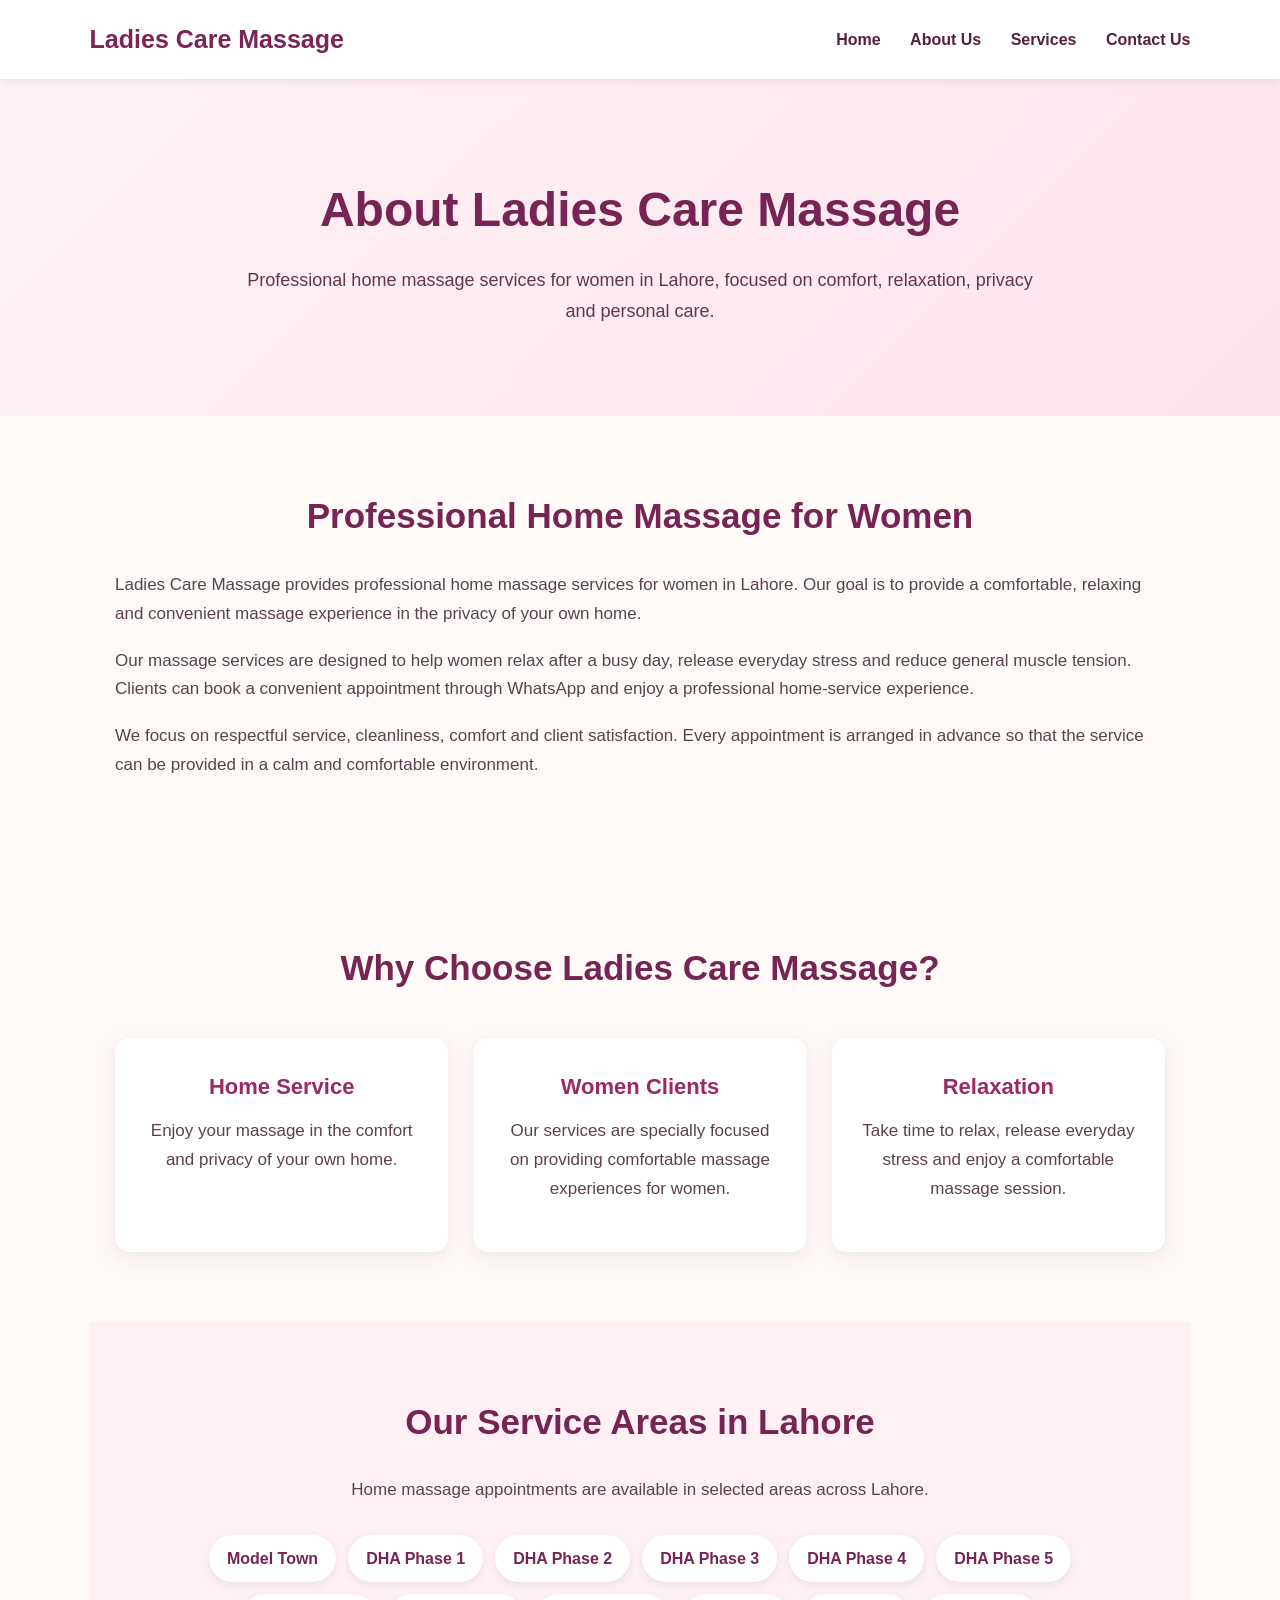
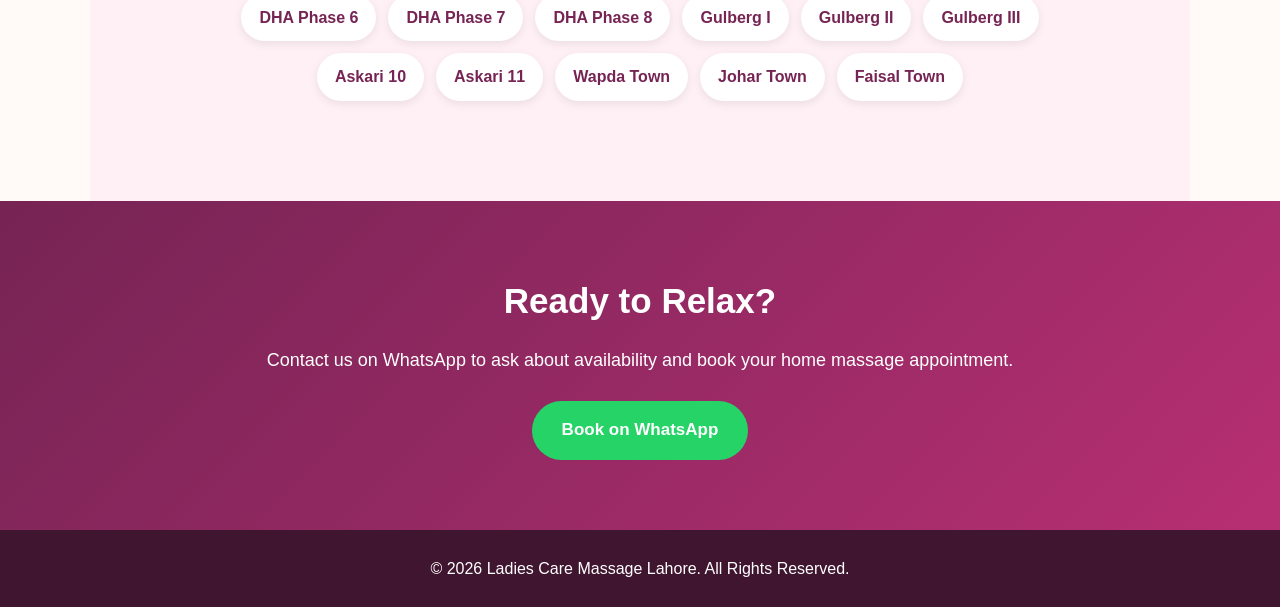
==== about.html @ a449c730 "Create about.html" ====
<!DOCTYPE html>
<html lang="en">
<head>
    <meta charset="UTF-8">
    <meta name="viewport" content="width=device-width, initial-scale=1.0">

    <title>About Us | Ladies Care Massage Lahore</title>

    <meta name="description" content="Learn about Ladies Care Massage, professional home massage services for women in Lahore. Relax, feel comfortable and enjoy massage in the privacy of your home.">

    <style>
        * {
            margin: 0;
            padding: 0;
            box-sizing: border-box;
        }

        body {
            font-family: Arial, sans-serif;
            background: #fffaf8;
            color: #54203f;
            line-height: 1.7;
        }

        header {
            background: white;
            padding: 18px 7%;
            display: flex;
            justify-content: space-between;
            align-items: center;
            box-shadow: 0 2px 10px rgba(0,0,0,0.08);
            position: sticky;
            top: 0;
            z-index: 100;
        }

        .logo {
            font-size: 25px;
            font-weight: bold;
            color: #7b2458;
        }

        nav a {
            text-decoration: none;
            color: #54203f;
            margin-left: 25px;
            font-weight: 600;
        }

        nav a:hover {
            color: #c02d76;
        }

        .hero {
            background: linear-gradient(135deg, #fff2f5, #fce4ef);
            text-align: center;
            padding: 90px 20px;
        }

        .hero h1 {
            font-size: 48px;
            color: #762454;
            margin-bottom: 15px;
        }

        .hero p {
            max-width: 800px;
            margin: auto;
            font-size: 18px;
            color: #63354e;
        }

        .section {
            max-width: 1100px;
            margin: auto;
            padding: 70px 25px;
        }

        .section h2 {
            text-align: center;
            font-size: 35px;
            color: #762454;
            margin-bottom: 25px;
        }

        .section p {
            font-size: 17px;
            margin-bottom: 18px;
            color: #5d4050;
        }

        .box-container {
            display: grid;
            grid-template-columns: repeat(3, 1fr);
            gap: 25px;
            margin-top: 40px;
        }

        .box {
            background: white;
            padding: 30px;
            border-radius: 15px;
            box-shadow: 0 5px 20px rgba(100,30,70,0.10);
            text-align: center;
        }

        .box h3 {
            color: #9b2867;
            margin-bottom: 12px;
            font-size: 22px;
        }

        .areas {
            background: #fff0f5;
            text-align: center;
        }

        .areas-list {
            max-width: 900px;
            margin: 30px auto;
            display: flex;
            flex-wrap: wrap;
            justify-content: center;
            gap: 12px;
        }

        .area {
            background: white;
            padding: 10px 18px;
            border-radius: 30px;
            box-shadow: 0 3px 10px rgba(0,0,0,0.08);
            color: #762454;
            font-weight: 600;
        }

        .cta {
            text-align: center;
            padding: 70px 20px;
            background: linear-gradient(135deg, #762454, #b72f73);
            color: white;
        }

        .cta h2 {
            font-size: 35px;
            margin-bottom: 15px;
        }

        .cta p {
            margin-bottom: 25px;
            font-size: 18px;
        }

        .whatsapp {
            display: inline-block;
            background: #25D366;
            color: white;
            text-decoration: none;
            padding: 15px 30px;
            border-radius: 30px;
            font-size: 17px;
            font-weight: bold;
        }

        footer {
            background: #40152f;
            color: white;
            text-align: center;
            padding: 25px;
        }

        @media(max-width: 768px) {

            header {
                flex-direction: column;
                gap: 12px;
            }

            nav a {
                margin: 0 7px;
                font-size: 14px;
            }

            .hero h1 {
                font-size: 35px;
            }

            .box-container {
                grid-template-columns: 1fr;
            }

            .section h2 {
                font-size: 28px;
            }
        }
    </style>
</head>

<body>

<header>

    <div class="logo">
        Ladies Care Massage
    </div>

    <nav>
        <a href="index.html">Home</a>
        <a href="about.html">About Us</a>
        <a href="services.html">Services</a>
        <a href="contact.html">Contact Us</a>
    </nav>

</header>


<section class="hero">

    <h1>About Ladies Care Massage</h1>

    <p>
        Professional home massage services for women in Lahore,
        focused on comfort, relaxation, privacy and personal care.
    </p>

</section>


<section class="section">

    <h2>Professional Home Massage for Women</h2>

    <p>
        Ladies Care Massage provides professional home massage services
        for women in Lahore. Our goal is to provide a comfortable,
        relaxing and convenient massage experience in the privacy of
        your own home.
    </p>

    <p>
        Our massage services are designed to help women relax after
        a busy day, release everyday stress and reduce general muscle
        tension. Clients can book a convenient appointment through
        WhatsApp and enjoy a professional home-service experience.
    </p>

    <p>
        We focus on respectful service, cleanliness, comfort and
        client satisfaction. Every appointment is arranged in advance
        so that the service can be provided in a calm and comfortable
        environment.
    </p>

</section>


<section class="section">

    <h2>Why Choose Ladies Care Massage?</h2>

    <div class="box-container">

        <div class="box">
            <h3>Home Service</h3>
            <p>
                Enjoy your massage in the comfort and privacy of
                your own home.
            </p>
        </div>

        <div class="box">
            <h3>Women Clients</h3>
            <p>
                Our services are specially focused on providing
                comfortable massage experiences for women.
            </p>
        </div>

        <div class="box">
            <h3>Relaxation</h3>
            <p>
                Take time to relax, release everyday stress and
                enjoy a comfortable massage session.
            </p>
        </div>

    </div>

</section>


<section class="section areas">

    <h2>Our Service Areas in Lahore</h2>

    <p>
        Home massage appointments are available in selected areas
        across Lahore.
    </p>

    <div class="areas-list">

        <span class="area">Model Town</span>

        <span class="area">DHA Phase 1</span>
        <span class="area">DHA Phase 2</span>
        <span class="area">DHA Phase 3</span>
        <span class="area">DHA Phase 4</span>
        <span class="area">DHA Phase 5</span>
        <span class="area">DHA Phase 6</span>
        <span class="area">DHA Phase 7</span>
        <span class="area">DHA Phase 8</span>

        <span class="area">Gulberg I</span>
        <span class="area">Gulberg II</span>
        <span class="area">Gulberg III</span>

        <span class="area">Askari 10</span>
        <span class="area">Askari 11</span>

        <span class="area">Wapda Town</span>
        <span class="area">Johar Town</span>
        <span class="area">Faisal Town</span>

    </div>

</section>


<section class="cta">

    <h2>Ready to Relax?</h2>

    <p>
        Contact us on WhatsApp to ask about availability and
        book your home massage appointment.
    </p>

    <a class="whatsapp"
       href="https://wa.me/923061086161"
       target="_blank">

        Book on WhatsApp

    </a>

</section>


<footer>

    <p>
        © 2026 Ladies Care Massage Lahore. All Rights Reserved.
    </p>

</footer>

</body>
</html>
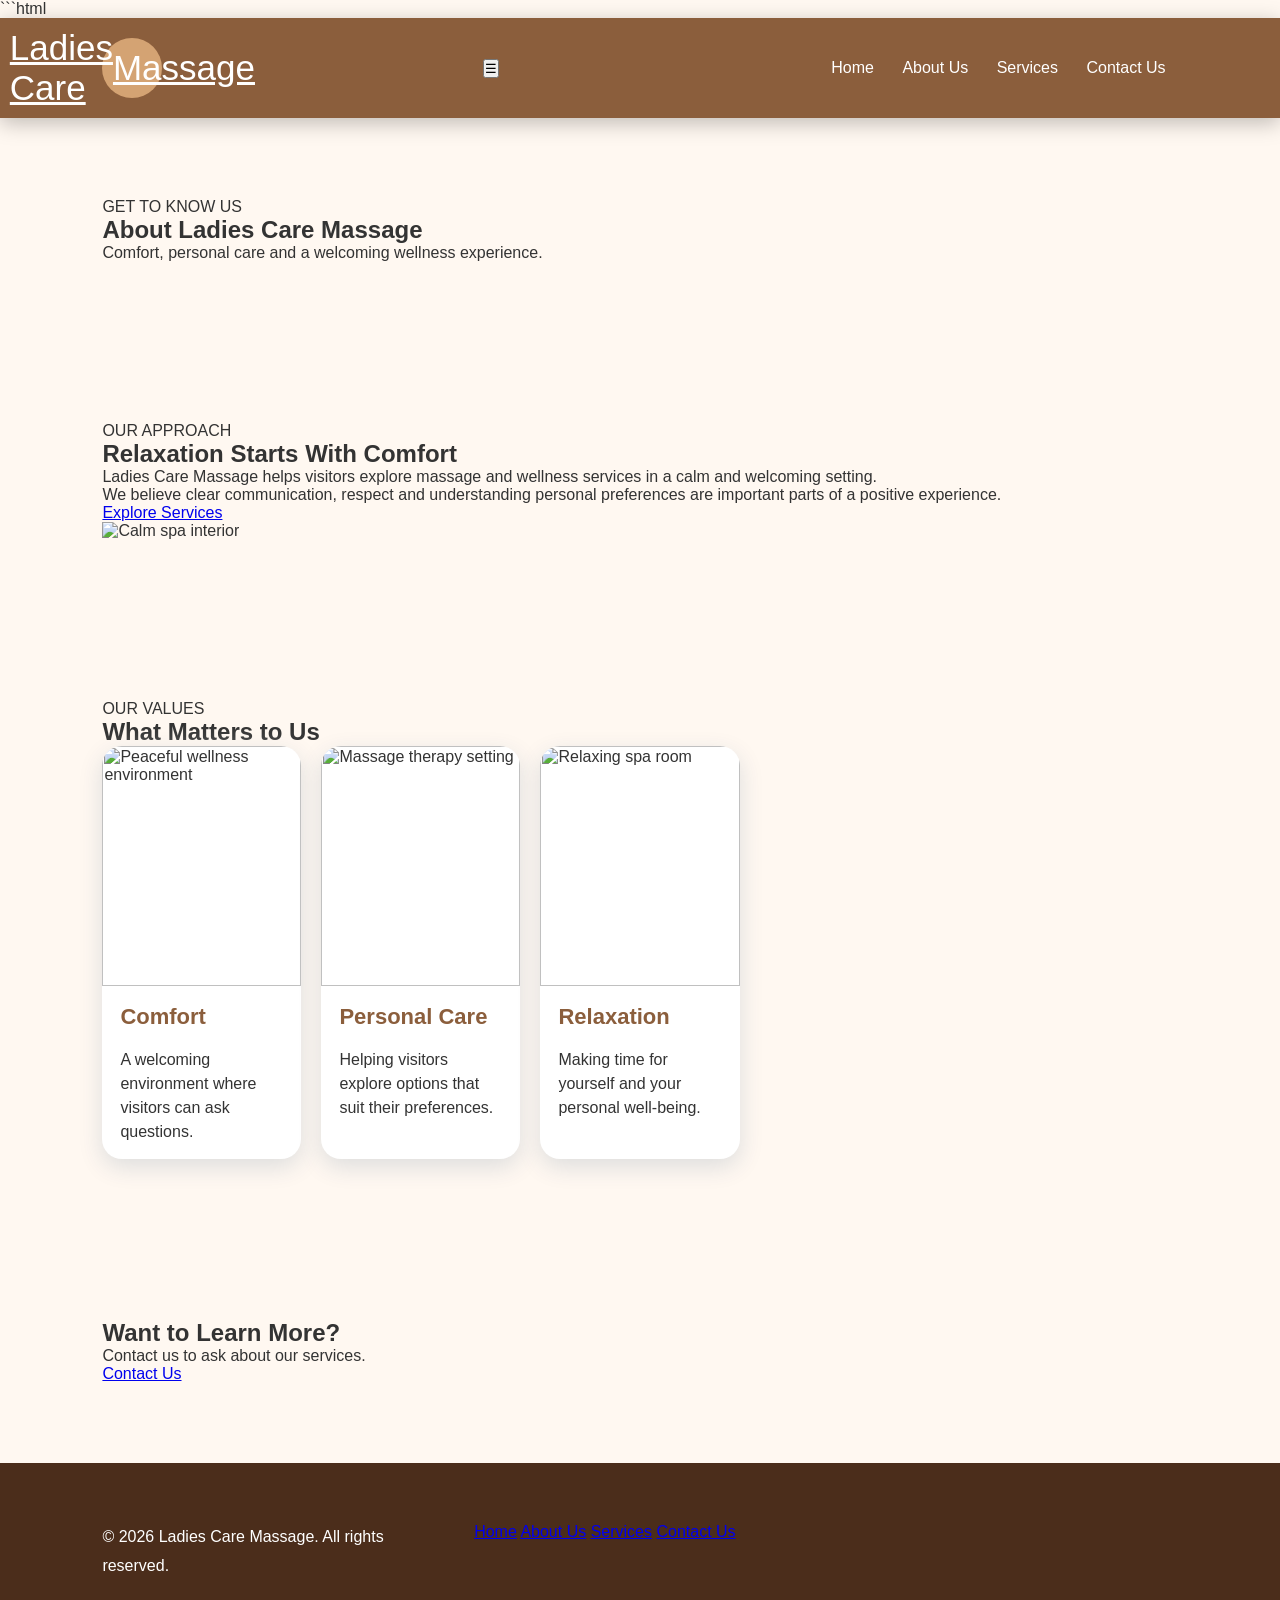
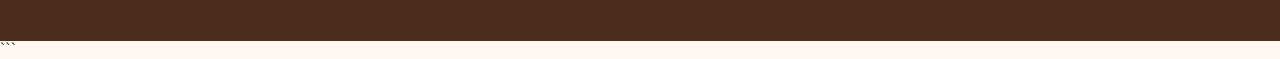
==== commit c801e30b: "Update about.html" ====
--- a/about.html
+++ b/about.html
@@ -1,358 +1,107 @@
+```html
 <!DOCTYPE html>
 <html lang="en">
 <head>
-    <meta charset="UTF-8">
-    <meta name="viewport" content="width=device-width, initial-scale=1.0">
-
-    <title>About Us | Ladies Care Massage Lahore</title>
-
-    <meta name="description" content="Learn about Ladies Care Massage, professional home massage services for women in Lahore. Relax, feel comfortable and enjoy massage in the privacy of your home.">
-
-    <style>
-        * {
-            margin: 0;
-            padding: 0;
-            box-sizing: border-box;
-        }
-
-        body {
-            font-family: Arial, sans-serif;
-            background: #fffaf8;
-            color: #54203f;
-            line-height: 1.7;
-        }
-
-        header {
-            background: white;
-            padding: 18px 7%;
-            display: flex;
-            justify-content: space-between;
-            align-items: center;
-            box-shadow: 0 2px 10px rgba(0,0,0,0.08);
-            position: sticky;
-            top: 0;
-            z-index: 100;
-        }
-
-        .logo {
-            font-size: 25px;
-            font-weight: bold;
-            color: #7b2458;
-        }
-
-        nav a {
-            text-decoration: none;
-            color: #54203f;
-            margin-left: 25px;
-            font-weight: 600;
-        }
-
-        nav a:hover {
-            color: #c02d76;
-        }
-
-        .hero {
-            background: linear-gradient(135deg, #fff2f5, #fce4ef);
-            text-align: center;
-            padding: 90px 20px;
-        }
-
-        .hero h1 {
-            font-size: 48px;
-            color: #762454;
-            margin-bottom: 15px;
-        }
-
-        .hero p {
-            max-width: 800px;
-            margin: auto;
-            font-size: 18px;
-            color: #63354e;
-        }
-
-        .section {
-            max-width: 1100px;
-            margin: auto;
-            padding: 70px 25px;
-        }
-
-        .section h2 {
-            text-align: center;
-            font-size: 35px;
-            color: #762454;
-            margin-bottom: 25px;
-        }
-
-        .section p {
-            font-size: 17px;
-            margin-bottom: 18px;
-            color: #5d4050;
-        }
-
-        .box-container {
-            display: grid;
-            grid-template-columns: repeat(3, 1fr);
-            gap: 25px;
-            margin-top: 40px;
-        }
-
-        .box {
-            background: white;
-            padding: 30px;
-            border-radius: 15px;
-            box-shadow: 0 5px 20px rgba(100,30,70,0.10);
-            text-align: center;
-        }
-
-        .box h3 {
-            color: #9b2867;
-            margin-bottom: 12px;
-            font-size: 22px;
-        }
-
-        .areas {
-            background: #fff0f5;
-            text-align: center;
-        }
-
-        .areas-list {
-            max-width: 900px;
-            margin: 30px auto;
-            display: flex;
-            flex-wrap: wrap;
-            justify-content: center;
-            gap: 12px;
-        }
-
-        .area {
-            background: white;
-            padding: 10px 18px;
-            border-radius: 30px;
-            box-shadow: 0 3px 10px rgba(0,0,0,0.08);
-            color: #762454;
-            font-weight: 600;
-        }
-
-        .cta {
-            text-align: center;
-            padding: 70px 20px;
-            background: linear-gradient(135deg, #762454, #b72f73);
-            color: white;
-        }
-
-        .cta h2 {
-            font-size: 35px;
-            margin-bottom: 15px;
-        }
-
-        .cta p {
-            margin-bottom: 25px;
-            font-size: 18px;
-        }
-
-        .whatsapp {
-            display: inline-block;
-            background: #25D366;
-            color: white;
-            text-decoration: none;
-            padding: 15px 30px;
-            border-radius: 30px;
-            font-size: 17px;
-            font-weight: bold;
-        }
-
-        footer {
-            background: #40152f;
-            color: white;
-            text-align: center;
-            padding: 25px;
-        }
-
-        @media(max-width: 768px) {
-
-            header {
-                flex-direction: column;
-                gap: 12px;
-            }
-
-            nav a {
-                margin: 0 7px;
-                font-size: 14px;
-            }
-
-            .hero h1 {
-                font-size: 35px;
-            }
-
-            .box-container {
-                grid-template-columns: 1fr;
-            }
-
-            .section h2 {
-                font-size: 28px;
-            }
-        }
-    </style>
+  <meta charset="UTF-8">
+  <meta name="viewport" content="width=device-width, initial-scale=1.0">
+  <title>About Us | Ladies Care Massage</title>
+  <meta name="description" content="Learn about Ladies Care Massage, our approach to comfort, relaxation and wellness services.">
+  <link rel="stylesheet" href="style.css">
 </head>
-
 <body>
 
-<header>
-
-    <div class="logo">
-        Ladies Care Massage
-    </div>
-
-    <nav>
-        <a href="index.html">Home</a>
-        <a href="about.html">About Us</a>
-        <a href="services.html">Services</a>
-        <a href="contact.html">Contact Us</a>
-    </nav>
-
+<header class="site-header">
+  <a href="index.html" class="logo">Ladies Care <span>Massage</span></a>
+  <button class="menu-toggle" aria-label="Toggle navigation">☰</button>
+  <nav class="nav-links">
+    <a href="index.html">Home</a>
+    <a href="about.html" class="active">About Us</a>
+    <a href="services.html">Services</a>
+    <a href="contact.html">Contact Us</a>
+  </nav>
 </header>
 
-
-<section class="hero">
-
+<main>
+<section class="page-banner about-banner">
+  <div>
+    <p class="eyebrow">GET TO KNOW US</p>
     <h1>About Ladies Care Massage</h1>
-
-    <p>
-        Professional home massage services for women in Lahore,
-        focused on comfort, relaxation, privacy and personal care.
-    </p>
-
+    <p>Comfort, personal care and a welcoming wellness experience.</p>
+  </div>
 </section>
 
+<section class="about-preview section">
+  <div>
+    <p class="eyebrow">OUR APPROACH</p>
+    <h2>Relaxation Starts With Comfort</h2>
+    <p>
+      Ladies Care Massage helps visitors explore massage and wellness
+      services in a calm and welcoming setting.
+    </p>
+    <p>
+      We believe clear communication, respect and understanding
+      personal preferences are important parts of a positive experience.
+    </p>
+    <a href="services.html" class="btn">Explore Services</a>
+  </div>
+
+  <img
+    src="https://images.unsplash.com/photo-1600334089648-b0d9d3028eb2?auto=format&fit=crop&w=1000&q=85"
+    alt="Calm spa interior"
+    loading="lazy">
+</section>
 
 <section class="section">
+  <div class="section-heading">
+    <p class="eyebrow">OUR VALUES</p>
+    <h2>What Matters to Us</h2>
+  </div>
 
-    <h2>Professional Home Massage for Women</h2>
+  <div class="service-grid">
+    <article class="service-card">
+      <img src="https://images.unsplash.com/photo-1540555700478-4be289fbecef?auto=format&fit=crop&w=800&q=85" alt="Peaceful wellness environment" loading="lazy">
+      <div class="card-content">
+        <h3>Comfort</h3>
+        <p>A welcoming environment where visitors can ask questions.</p>
+      </div>
+    </article>
 
-    <p>
-        Ladies Care Massage provides professional home massage services
-        for women in Lahore. Our goal is to provide a comfortable,
-        relaxing and convenient massage experience in the privacy of
-        your own home.
-    </p>
+    <article class="service-card">
+      <img src="https://images.unsplash.com/photo-1519823551278-64ac92734fb1?auto=format&fit=crop&w=800&q=85" alt="Massage therapy setting" loading="lazy">
+      <div class="card-content">
+        <h3>Personal Care</h3>
+        <p>Helping visitors explore options that suit their preferences.</p>
+      </div>
+    </article>
 
-    <p>
-        Our massage services are designed to help women relax after
-        a busy day, release everyday stress and reduce general muscle
-        tension. Clients can book a convenient appointment through
-        WhatsApp and enjoy a professional home-service experience.
-    </p>
-
-    <p>
-        We focus on respectful service, cleanliness, comfort and
-        client satisfaction. Every appointment is arranged in advance
-        so that the service can be provided in a calm and comfortable
-        environment.
-    </p>
-
+    <article class="service-card">
+      <img src="https://images.unsplash.com/photo-1600334129128-685c5582fd35?auto=format&fit=crop&w=800&q=85" alt="Relaxing spa room" loading="lazy">
+      <div class="card-content">
+        <h3>Relaxation</h3>
+        <p>Making time for yourself and your personal well-being.</p>
+      </div>
+    </article>
+  </div>
 </section>
 
+<section class="booking-banner">
+  <h2>Want to Learn More?</h2>
+  <p>Contact us to ask about our services.</p>
+  <a href="contact.html" class="btn">Contact Us</a>
+</section>
+</main>
 
-<section class="section">
-
-    <h2>Why Choose Ladies Care Massage?</h2>
-
-    <div class="box-container">
-
-        <div class="box">
-            <h3>Home Service</h3>
-            <p>
-                Enjoy your massage in the comfort and privacy of
-                your own home.
-            </p>
-        </div>
-
-        <div class="box">
-            <h3>Women Clients</h3>
-            <p>
-                Our services are specially focused on providing
-                comfortable massage experiences for women.
-            </p>
-        </div>
-
-        <div class="box">
-            <h3>Relaxation</h3>
-            <p>
-                Take time to relax, release everyday stress and
-                enjoy a comfortable massage session.
-            </p>
-        </div>
-
-    </div>
-
-</section>
-
-
-<section class="section areas">
-
-    <h2>Our Service Areas in Lahore</h2>
-
-    <p>
-        Home massage appointments are available in selected areas
-        across Lahore.
-    </p>
-
-    <div class="areas-list">
-
-        <span class="area">Model Town</span>
-
-        <span class="area">DHA Phase 1</span>
-        <span class="area">DHA Phase 2</span>
-        <span class="area">DHA Phase 3</span>
-        <span class="area">DHA Phase 4</span>
-        <span class="area">DHA Phase 5</span>
-        <span class="area">DHA Phase 6</span>
-        <span class="area">DHA Phase 7</span>
-        <span class="area">DHA Phase 8</span>
-
-        <span class="area">Gulberg I</span>
-        <span class="area">Gulberg II</span>
-        <span class="area">Gulberg III</span>
-
-        <span class="area">Askari 10</span>
-        <span class="area">Askari 11</span>
-
-        <span class="area">Wapda Town</span>
-        <span class="area">Johar Town</span>
-        <span class="area">Faisal Town</span>
-
-    </div>
-
-</section>
-
-
-<section class="cta">
-
-    <h2>Ready to Relax?</h2>
-
-    <p>
-        Contact us on WhatsApp to ask about availability and
-        book your home massage appointment.
-    </p>
-
-    <a class="whatsapp"
-       href="https://wa.me/923061086161"
-       target="_blank">
-
-        Book on WhatsApp
-
-    </a>
-
-</section>
-
-
-<footer>
-
-    <p>
-        © 2026 Ladies Care Massage Lahore. All Rights Reserved.
-    </p>
-
+<footer class="site-footer">
+  <p>© 2026 Ladies Care Massage. All rights reserved.</p>
+  <div>
+    <a href="index.html">Home</a>
+    <a href="about.html">About Us</a>
+    <a href="services.html">Services</a>
+    <a href="contact.html">Contact Us</a>
+  </div>
 </footer>
 
+<script src="script.js"></script>
 </body>
 </html>
+```
--- a/style.css
+++ b/style.css
@@ -0,0 +1,549 @@
+*{
+margin:0;
+padding:0;
+box-sizing:border-box;
+font-family:'Arial',sans-serif;
+}
+
+
+body{
+
+background:#fff8f1;
+color:#333;
+
+}
+
+
+/* HEADER */
+
+
+header{
+
+height:100px;
+background:#8b5e3c;
+display:flex;
+align-items:center;
+justify-content:space-between;
+padding:0 8%;
+position:sticky;
+top:0;
+z-index:999;
+box-shadow:0 5px 20px rgba(0,0,0,.25);
+
+}
+
+
+
+.brand{
+
+display:flex;
+align-items:center;
+gap:15px;
+color:white;
+
+}
+
+
+
+.logo{
+
+width:60px;
+height:60px;
+border-radius:50%;
+background:#d4a373;
+display:flex;
+align-items:center;
+justify-content:center;
+font-size:35px;
+color:white;
+
+}
+
+
+
+.brand h2{
+
+font-size:28px;
+
+}
+
+
+.brand p{
+
+font-size:13px;
+color:#ffe2bd;
+
+}
+
+
+
+nav a{
+
+color:white;
+text-decoration:none;
+margin:0 12px;
+font-size:16px;
+transition:.3s;
+
+}
+
+
+
+nav a:hover{
+
+color:#ffd7a8;
+
+}
+
+
+
+.book-btn{
+
+background:#d4a373;
+color:white;
+padding:15px 28px;
+border-radius:30px;
+text-decoration:none;
+font-weight:bold;
+transition:.3s;
+
+}
+
+
+.book-btn:hover{
+
+background:white;
+color:#8b5e3c;
+
+}
+
+
+
+/* HERO SLIDER */
+
+
+.hero-slider{
+
+height:720px;
+position:relative;
+overflow:hidden;
+
+}
+
+
+
+.slide{
+
+position:absolute;
+inset:0;
+background-size:cover;
+background-position:center;
+
+opacity:0;
+
+transition:opacity 1.5s ease;
+
+}
+
+
+
+.slide.active{
+
+opacity:1;
+
+}
+
+
+
+.slide::before{
+
+content:"";
+position:absolute;
+inset:0;
+background:rgba(0,0,0,.45);
+
+}
+
+
+
+.hero-content{
+
+position:absolute;
+top:50%;
+left:8%;
+transform:translateY(-50%);
+max-width:650px;
+color:white;
+z-index:2;
+animation:textMove 1s;
+
+}
+
+
+
+.hero-content h1{
+
+font-size:55px;
+line-height:1.2;
+margin-bottom:25px;
+
+}
+
+
+
+.hero-content p{
+
+font-size:20px;
+line-height:1.6;
+margin-bottom:35px;
+
+}
+
+
+
+.main-btn{
+
+background:#d4a373;
+padding:15px 35px;
+border-radius:30px;
+color:white;
+text-decoration:none;
+
+}
+
+
+
+@keyframes textMove{
+
+from{
+
+opacity:0;
+transform:translateY(-30%);
+
+}
+
+to{
+
+opacity:1;
+transform:translateY(-50%);
+
+}
+
+}
+
+
+
+
+/* SECTION */
+
+
+section{
+
+padding:80px 8%;
+
+}
+
+
+
+.section-title{
+
+text-align:center;
+font-size:40px;
+color:#8b5e3c;
+margin-bottom:45px;
+
+}
+
+
+
+
+/* ABOUT */
+
+
+.about{
+
+background:#f6e7d7;
+text-align:center;
+
+}
+
+
+.about h2{
+
+font-size:40px;
+color:#8b5e3c;
+margin-bottom:20px;
+
+}
+
+
+.about p{
+
+max-width:850px;
+margin:auto;
+font-size:20px;
+line-height:1.8;
+
+}
+
+
+
+
+
+/* SERVICES */
+
+
+.service-grid{
+
+display:grid;
+grid-template-columns:repeat(5,1fr);
+gap:20px;
+
+}
+
+
+
+.service-card{
+
+background:white;
+border-radius:20px;
+overflow:hidden;
+box-shadow:0 8px 25px #ddd;
+transition:.4s;
+
+}
+
+
+
+.service-card:hover{
+
+transform:translateY(-12px);
+
+}
+
+
+
+.service-card img{
+
+width:100%;
+height:240px;
+object-fit:cover;
+
+}
+
+
+
+.service-card h3{
+
+padding:18px;
+font-size:22px;
+color:#8b5e3c;
+
+}
+
+
+
+.service-card p{
+
+padding:0 18px 15px;
+line-height:1.5;
+
+}
+
+
+
+.service-card a{
+
+padding:0 18px 25px;
+display:block;
+color:#8b5e3c;
+font-weight:bold;
+
+}
+
+
+
+
+/* BENEFITS */
+
+
+.benefit-grid{
+
+display:grid;
+grid-template-columns:repeat(4,1fr);
+gap:20px;
+
+}
+
+
+
+.benefit-grid div{
+
+background:white;
+padding:35px;
+text-align:center;
+border-radius:15px;
+box-shadow:0 5px 20px #ddd;
+font-size:18px;
+
+}
+
+
+
+
+/* GALLERY */
+
+
+.gallery{
+
+display:grid;
+grid-template-columns:repeat(3,1fr);
+gap:25px;
+
+}
+
+
+
+.gallery img{
+
+width:100%;
+height:300px;
+object-fit:cover;
+border-radius:20px;
+transition:.4s;
+
+}
+
+
+
+.gallery img:hover{
+
+transform:scale(1.05);
+
+}
+
+
+
+
+/* REVIEWS */
+
+
+.review-box{
+
+background:white;
+padding:40px;
+border-radius:20px;
+text-align:center;
+font-size:20px;
+box-shadow:0 5px 20px #ddd;
+
+}
+
+
+
+
+/* FOOTER */
+
+
+footer{
+
+background:#4b2d1b;
+color:white;
+padding:60px 8%;
+display:grid;
+grid-template-columns:repeat(3,1fr);
+gap:40px;
+
+}
+
+
+
+footer h3{
+
+color:#ffd7a8;
+margin-bottom:15px;
+
+}
+
+
+footer p{
+
+line-height:1.8;
+
+}
+
+
+
+
+/* MOBILE */
+
+
+@media(max-width:1000px){
+
+
+header{
+
+flex-direction:column;
+height:auto;
+padding:20px;
+
+}
+
+
+nav{
+
+margin:20px 0;
+
+}
+
+
+.service-grid{
+
+grid-template-columns:repeat(2,1fr);
+
+}
+
+
+.benefit-grid{
+
+grid-template-columns:repeat(2,1fr);
+
+}
+
+
+}
+
+
+
+
+@media(max-width:600px){
+
+
+.hero-slider{
+
+height:600px;
+
+}
+
+
+
+.hero-content h1{
+
+font-size:35px;
+
+}
+
+
+
+.service-grid,
+.benefit-grid,
+.gallery,
+footer{
+
+grid-template-columns:1fr;
+
+}
+
+
+
+}
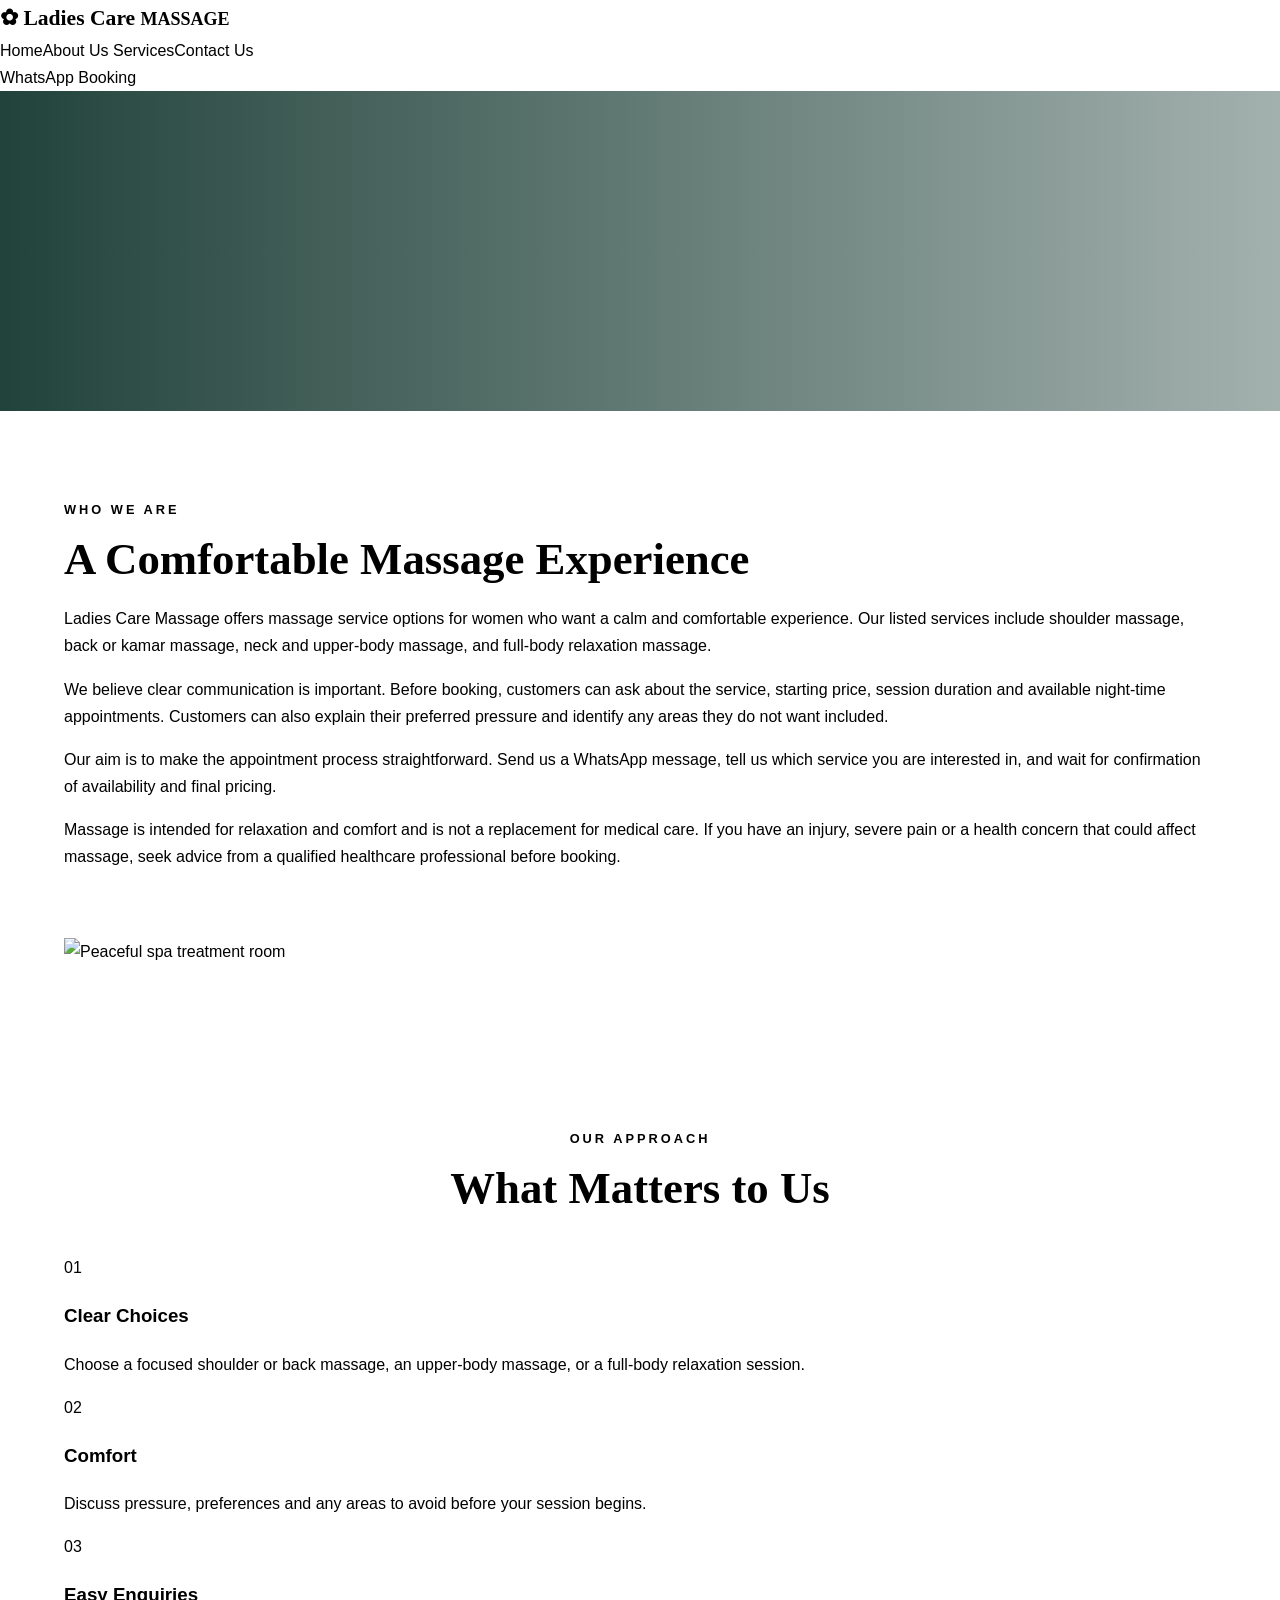
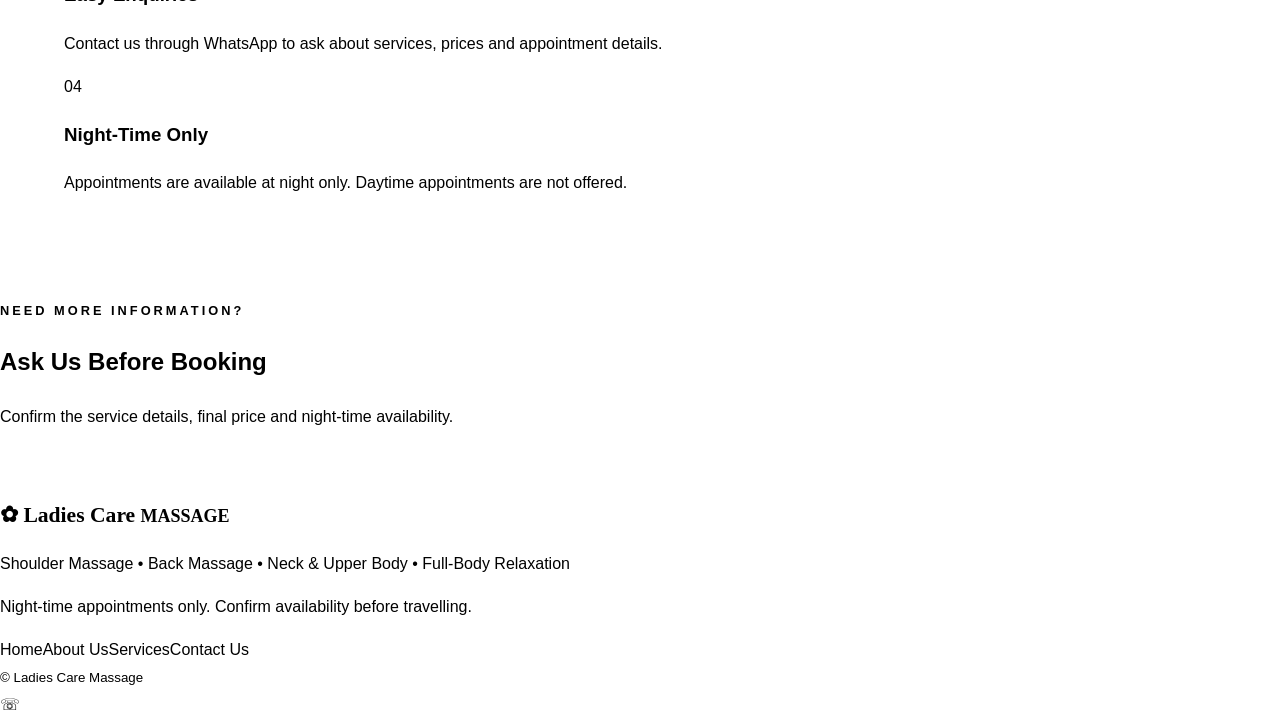
==== commit 6e9c900f: "Update about.html" ====
--- a/about.html
+++ b/about.html
@@ -1,107 +1,71 @@
-```html
+
 <!DOCTYPE html>
 <html lang="en">
 <head>
   <meta charset="UTF-8">
   <meta name="viewport" content="width=device-width, initial-scale=1.0">
+  <meta name="description" content="Learn about Ladies Care Massage and our massage services for women.">
   <title>About Us | Ladies Care Massage</title>
-  <meta name="description" content="Learn about Ladies Care Massage, our approach to comfort, relaxation and wellness services.">
   <link rel="stylesheet" href="style.css">
 </head>
 <body>
-
-<header class="site-header">
-  <a href="index.html" class="logo">Ladies Care <span>Massage</span></a>
+<header class="header">
+  <a class="logo" href="index.html">✿ Ladies Care <small>MASSAGE</small></a>
   <button class="menu-toggle" aria-label="Toggle navigation">☰</button>
-  <nav class="nav-links">
-    <a href="index.html">Home</a>
-    <a href="about.html" class="active">About Us</a>
-    <a href="services.html">Services</a>
-    <a href="contact.html">Contact Us</a>
+  <nav class="nav">
+    <a href="index.html">Home</a><a class="active" href="about.html">About Us</a>
+    <a href="services.html">Services</a><a href="contact.html">Contact Us</a>
   </nav>
+  <a class="header-btn" target="_blank" href="https://wa.me/923061086161">WhatsApp Booking</a>
 </header>
 
 <main>
-<section class="page-banner about-banner">
+<section class="page-banner">
+  <p class="eyebrow">ABOUT LADIES CARE MASSAGE</p>
+  <h1>Massage Services Focused on Comfort</h1>
+  <p>Clear service options, a peaceful environment and easy appointment enquiries.</p>
+</section>
+
+<section class="section light two-column">
   <div>
-    <p class="eyebrow">GET TO KNOW US</p>
-    <h1>About Ladies Care Massage</h1>
-    <p>Comfort, personal care and a welcoming wellness experience.</p>
+    <p class="eyebrow dark">WHO WE ARE</p>
+    <h2>A Comfortable Massage Experience</h2>
+    <p>Ladies Care Massage offers massage service options for women who want a calm and comfortable experience. Our listed services include shoulder massage, back or kamar massage, neck and upper-body massage, and full-body relaxation massage.</p>
+    <p>We believe clear communication is important. Before booking, customers can ask about the service, starting price, session duration and available night-time appointments. Customers can also explain their preferred pressure and identify any areas they do not want included.</p>
+    <p>Our aim is to make the appointment process straightforward. Send us a WhatsApp message, tell us which service you are interested in, and wait for confirmation of availability and final pricing.</p>
+    <p>Massage is intended for relaxation and comfort and is not a replacement for medical care. If you have an injury, severe pain or a health concern that could affect massage, seek advice from a qualified healthcare professional before booking.</p>
+    <a class="btn green" href="services.html">View Our Services</a>
+  </div>
+  <img class="about-photo" src="https://images.unsplash.com/photo-1540555700478-4be289fbecef?auto=format&fit=crop&w=1100&q=85" alt="Peaceful spa treatment room">
+</section>
+
+<section class="section cream">
+  <div class="section-heading">
+    <p class="eyebrow dark">OUR APPROACH</p>
+    <h2>What Matters to Us</h2>
+  </div>
+  <div class="values-grid">
+    <article><span>01</span><h3>Clear Choices</h3><p>Choose a focused shoulder or back massage, an upper-body massage, or a full-body relaxation session.</p></article>
+    <article><span>02</span><h3>Comfort</h3><p>Discuss pressure, preferences and any areas to avoid before your session begins.</p></article>
+    <article><span>03</span><h3>Easy Enquiries</h3><p>Contact us through WhatsApp to ask about services, prices and appointment details.</p></article>
+    <article><span>04</span><h3>Night-Time Only</h3><p>Appointments are available at night only. Daytime appointments are not offered.</p></article>
   </div>
 </section>
 
-<section class="about-preview section">
-  <div>
-    <p class="eyebrow">OUR APPROACH</p>
-    <h2>Relaxation Starts With Comfort</h2>
-    <p>
-      Ladies Care Massage helps visitors explore massage and wellness
-      services in a calm and welcoming setting.
-    </p>
-    <p>
-      We believe clear communication, respect and understanding
-      personal preferences are important parts of a positive experience.
-    </p>
-    <a href="services.html" class="btn">Explore Services</a>
-  </div>
-
-  <img
-    src="https://images.unsplash.com/photo-1600334089648-b0d9d3028eb2?auto=format&fit=crop&w=1000&q=85"
-    alt="Calm spa interior"
-    loading="lazy">
-</section>
-
-<section class="section">
-  <div class="section-heading">
-    <p class="eyebrow">OUR VALUES</p>
-    <h2>What Matters to Us</h2>
-  </div>
-
-  <div class="service-grid">
-    <article class="service-card">
-      <img src="https://images.unsplash.com/photo-1540555700478-4be289fbecef?auto=format&fit=crop&w=800&q=85" alt="Peaceful wellness environment" loading="lazy">
-      <div class="card-content">
-        <h3>Comfort</h3>
-        <p>A welcoming environment where visitors can ask questions.</p>
-      </div>
-    </article>
-
-    <article class="service-card">
-      <img src="https://images.unsplash.com/photo-1519823551278-64ac92734fb1?auto=format&fit=crop&w=800&q=85" alt="Massage therapy setting" loading="lazy">
-      <div class="card-content">
-        <h3>Personal Care</h3>
-        <p>Helping visitors explore options that suit their preferences.</p>
-      </div>
-    </article>
-
-    <article class="service-card">
-      <img src="https://images.unsplash.com/photo-1600334129128-685c5582fd35?auto=format&fit=crop&w=800&q=85" alt="Relaxing spa room" loading="lazy">
-      <div class="card-content">
-        <h3>Relaxation</h3>
-        <p>Making time for yourself and your personal well-being.</p>
-      </div>
-    </article>
-  </div>
-</section>
-
-<section class="booking-banner">
-  <h2>Want to Learn More?</h2>
-  <p>Contact us to ask about our services.</p>
-  <a href="contact.html" class="btn">Contact Us</a>
+<section class="callout">
+  <div><p class="eyebrow">NEED MORE INFORMATION?</p><h2>Ask Us Before Booking</h2><p>Confirm the service details, final price and night-time availability.</p></div>
+  <a class="btn gold" target="_blank" href="https://wa.me/923061086161?text=Assalam-o-Alaikum%2C%20I%20have%20a%20question%20about%20your%20massage%20services.">Message on WhatsApp</a>
 </section>
 </main>
 
-<footer class="site-footer">
-  <p>© 2026 Ladies Care Massage. All rights reserved.</p>
-  <div>
-    <a href="index.html">Home</a>
-    <a href="about.html">About Us</a>
-    <a href="services.html">Services</a>
-    <a href="contact.html">Contact Us</a>
-  </div>
+<footer class="footer">
+  <a class="logo" href="index.html">✿ Ladies Care <small>MASSAGE</small></a>
+  <p>Shoulder Massage • Back Massage • Neck & Upper Body • Full-Body Relaxation</p>
+  <p>Night-time appointments only. Confirm availability before travelling.</p>
+  <div class="footer-links"><a href="index.html">Home</a><a href="about.html">About Us</a><a href="services.html">Services</a><a href="contact.html">Contact Us</a></div>
+  <small>© <span class="year"></span> Ladies Care Massage</small>
 </footer>
-
+<a class="whatsapp-float" target="_blank" aria-label="WhatsApp" href="https://wa.me/923061086161">☏</a>
 <script src="script.js"></script>
 </body>
 </html>
-```
--- a/style.css
+++ b/style.css
@@ -1,549 +1,615 @@
-*{
-margin:0;
-padding:0;
-box-sizing:border-box;
-font-family:'Arial',sans-serif;
-}
-
-
-body{
-
-background:#fff8f1;
-color:#333;
-
-}
-
-
-/* HEADER */
-
-
-header{
-
-height:100px;
-background:#8b5e3c;
-display:flex;
-align-items:center;
-justify-content:space-between;
-padding:0 8%;
-position:sticky;
-top:0;
-z-index:999;
-box-shadow:0 5px 20px rgba(0,0,0,.25);
-
-}
-
-
-
-.brand{
-
-display:flex;
-align-items:center;
-gap:15px;
-color:white;
-
-}
-
-
-
-.logo{
-
-width:60px;
-height:60px;
-border-radius:50%;
-background:#d4a373;
-display:flex;
-align-items:center;
-justify-content:center;
-font-size:35px;
-color:white;
-
-}
-
-
-
-.brand h2{
-
-font-size:28px;
-
-}
-
-
-.brand p{
-
-font-size:13px;
-color:#ffe2bd;
-
-}
-
-
-
-nav a{
-
-color:white;
-text-decoration:none;
-margin:0 12px;
-font-size:16px;
-transition:.3s;
-
-}
-
-
-
-nav a:hover{
-
-color:#ffd7a8;
-
-}
-
-
-
-.book-btn{
-
-background:#d4a373;
-color:white;
-padding:15px 28px;
-border-radius:30px;
-text-decoration:none;
-font-weight:bold;
-transition:.3s;
-
-}
-
-
-.book-btn:hover{
-
-background:white;
-color:#8b5e3c;
-
-}
-
-
-
-/* HERO SLIDER */
-
-
-.hero-slider{
-
-height:720px;
-position:relative;
-overflow:hidden;
-
-}
-
-
-
-.slide{
-
-position:absolute;
-inset:0;
-background-size:cover;
-background-position:center;
-
-opacity:0;
-
-transition:opacity 1.5s ease;
-
-}
-
-
-
-.slide.active{
-
-opacity:1;
-
-}
-
-
-
-.slide::before{
-
-content:"";
-position:absolute;
-inset:0;
-background:rgba(0,0,0,.45);
-
-}
-
-
-
-.hero-content{
-
-position:absolute;
-top:50%;
-left:8%;
-transform:translateY(-50%);
-max-width:650px;
-color:white;
-z-index:2;
-animation:textMove 1s;
-
-}
-
-
-
-.hero-content h1{
-
-font-size:55px;
-line-height:1.2;
-margin-bottom:25px;
-
-}
-
-
-
-.hero-content p{
-
-font-size:20px;
-line-height:1.6;
-margin-bottom:35px;
-
-}
-
-
-
-.main-btn{
-
-background:#d4a373;
-padding:15px 35px;
-border-radius:30px;
-color:white;
-text-decoration:none;
-
-}
-
-
-
-@keyframes textMove{
-
-from{
-
-opacity:0;
-transform:translateY(-30%);
-
-}
-
-to{
-
-opacity:1;
-transform:translateY(-50%);
-
-}
-
-}
-
-
-
-
-/* SECTION */
-
-
-section{
-
-padding:80px 8%;
-
-}
-
-
-
-.section-title{
-
-text-align:center;
-font-size:40px;
-color:#8b5e3c;
-margin-bottom:45px;
-
-}
-
-
-
-
-/* ABOUT */
-
-
-.about{
-
-background:#f6e7d7;
-text-align:center;
-
-}
-
-
-.about h2{
-
-font-size:40px;
-color:#8b5e3c;
-margin-bottom:20px;
-
-}
-
-
-.about p{
-
-max-width:850px;
-margin:auto;
-font-size:20px;
-line-height:1.8;
-
-}
-
-
-
-
-
-/* SERVICES */
-
-
-.service-grid{
-
-display:grid;
-grid-template-columns:repeat(5,1fr);
-gap:20px;
-
-}
-
-
-
-.service-card{
-
-background:white;
-border-radius:20px;
-overflow:hidden;
-box-shadow:0 8px 25px #ddd;
-transition:.4s;
-
-}
-
-
-
-.service-card:hover{
-
-transform:translateY(-12px);
-
-}
-
-
-
-.service-card img{
-
-width:100%;
-height:240px;
-object-fit:cover;
-
-}
-
-
-
-.service-card h3{
-
-padding:18px;
-font-size:22px;
-color:#8b5e3c;
-
-}
-
-
-
-.service-card p{
-
-padding:0 18px 15px;
-line-height:1.5;
-
-}
-
-
-
-.service-card a{
-
-padding:0 18px 25px;
-display:block;
-color:#8b5e3c;
-font-weight:bold;
-
-}
-
-
-
-
-/* BENEFITS */
-
-
-.benefit-grid{
-
-display:grid;
-grid-template-columns:repeat(4,1fr);
-gap:20px;
-
-}
-
-
-
-.benefit-grid div{
-
-background:white;
-padding:35px;
-text-align:center;
-border-radius:15px;
-box-shadow:0 5px 20px #ddd;
-font-size:18px;
-
-}
-
-
-
-
-/* GALLERY */
-
-
-.gallery{
-
-display:grid;
-grid-template-columns:repeat(3,1fr);
-gap:25px;
-
-}
-
-
-
-.gallery img{
-
-width:100%;
-height:300px;
-object-fit:cover;
-border-radius:20px;
-transition:.4s;
-
-}
-
-
-
-.gallery img:hover{
-
-transform:scale(1.05);
-
-}
-
-
-
-
-/* REVIEWS */
-
-
-.review-box{
-
-background:white;
-padding:40px;
-border-radius:20px;
-text-align:center;
-font-size:20px;
-box-shadow:0 5px 20px #ddd;
-
-}
-
-
-
-
-/* FOOTER */
-
-
-footer{
-
-background:#4b2d1b;
-color:white;
-padding:60px 8%;
-display:grid;
-grid-template-columns:repeat(3,1fr);
-gap:40px;
-
-}
-
-
-
-footer h3{
-
-color:#ffd7a8;
-margin-bottom:15px;
-
-}
-
-
-footer p{
-
-line-height:1.8;
-
-}
-
-
-
-
-/* MOBILE */
-
-
-@media(max-width:1000px){
-
-
-header{
-
-flex-direction:column;
-height:auto;
-padding:20px;
-
-}
-
-
-nav{
-
-margin:20px 0;
-
-}
-
-
-.service-grid{
-
-grid-template-columns:repeat(2,1fr);
-
-}
-
-
-.benefit-grid{
-
-grid-template-columns:repeat(2,1fr);
-
-}
-
-
-}
-
-
-
-
-@media(max-width:600px){
-
-
-.hero-slider{
-
-height:600px;
-
-}
-
-
-
-.hero-content h1{
-
-font-size:35px;
-
-}
-
-
-
-.service-grid,
-.benefit-grid,
-.gallery,
-footer{
-
-grid-template-columns:1fr;
-
-}
-
-
-
-}
+```css
+:root {
+  --green: #123f31;
+  --green-light: #245b45;
+  --cream: #faf7f0;
+  --gold: #c99a4a;
+  --text: #24342d;
+  --muted: #68756d;
+  --white: #ffffff;
+}
+
+* {
+  box-sizing: border-box;
+}
+
+html {
+  scroll-behavior: smooth;
+}
+
+body {
+  margin: 0;
+  font-family: Arial, Helvetica, sans-serif;
+  color: var(--text);
+  background: var(--cream);
+  line-height: 1.7;
+}
+
+img {
+  display: block;
+  max-width: 100%;
+}
+
+a {
+  text-decoration: none;
+  color: inherit;
+}
+
+.site-header {
+  min-height: 82px;
+  padding: 15px 5%;
+  display: flex;
+  justify-content: space-between;
+  align-items: center;
+  gap: 20px;
+  background: var(--cream);
+  position: sticky;
+  top: 0;
+  z-index: 100;
+  box-shadow: 0 2px 15px #0000000a;
+}
+
+.logo {
+  color: var(--green);
+  font-family: Georgia, serif;
+  font-weight: bold;
+  font-size: 1.35rem;
+}
+
+.logo span {
+  display: block;
+  text-transform: uppercase;
+  letter-spacing: 4px;
+  font-size: .72rem;
+  text-align: center;
+}
+
+.nav-links {
+  display: flex;
+  gap: 25px;
+}
+
+.nav-links a {
+  font-weight: 600;
+  transition: color .3s;
+}
+
+.nav-links a:hover,
+.nav-links a.active {
+  color: var(--gold);
+}
+
+.menu-toggle {
+  display: none;
+  background: none;
+  border: 0;
+  font-size: 1.7rem;
+  color: var(--green);
+  cursor: pointer;
+}
+
+.btn {
+  display: inline-block;
+  background: var(--green);
+  color: white;
+  padding: 12px 23px;
+  border: 1px solid var(--green);
+  border-radius: 30px;
+  font-weight: bold;
+  cursor: pointer;
+  transition: .3s;
+}
+
+.btn:hover {
+  background: var(--green-light);
+  transform: translateY(-3px);
+}
+
+.btn-outline {
+  background: transparent;
+  border-color: white;
+  margin-left: 8px;
+}
+
+.btn-outline:hover {
+  background: white;
+  color: var(--green);
+}
+
+/* HOME PAGE SLIDER */
+
+.hero {
+  min-height: 590px;
+  position: relative;
+  overflow: hidden;
+  display: flex;
+  align-items: center;
+  color: white;
+  background: #173d2e;
+}
+
+.slide {
+  position: absolute;
+  inset: 0;
+  background-size: cover;
+  background-position: center;
+  opacity: 0;
+  transition: opacity 1s ease;
+}
+
+.slide::after {
+  content: "";
+  position: absolute;
+  inset: 0;
+  background: linear-gradient(
+    90deg,
+    rgba(9, 37, 27, .90),
+    rgba(9, 37, 27, .58),
+    rgba(9, 37, 27, .12)
+  );
+}
+
+.slide.active {
+  opacity: 1;
+}
+
+.hero-content {
+  width: min(650px, 90%);
+  margin-left: 8%;
+  position: relative;
+  z-index: 2;
+  padding: 65px 0;
+  animation: fadeUp .8s ease;
+}
+
+.eyebrow {
+  color: var(--gold);
+  font-size: .8rem;
+  font-weight: bold;
+  letter-spacing: 3px;
+  text-transform: uppercase;
+}
+
+.hero h1,
+.page-banner h1 {
+  font-family: Georgia, serif;
+  font-size: clamp(2.5rem, 5vw, 4.5rem);
+  line-height: 1.12;
+  margin: 15px 0;
+}
+
+.hero-content > p:not(.eyebrow) {
+  max-width: 550px;
+  font-size: 1.1rem;
+  margin-bottom: 28px;
+}
+
+.slider-arrow {
+  position: absolute;
+  z-index: 5;
+  top: 50%;
+  transform: translateY(-50%);
+  border: 1px solid #ffffff90;
+  background: #123f31b8;
+  color: white;
+  width: 44px;
+  height: 44px;
+  border-radius: 50%;
+  cursor: pointer;
+}
+
+.slider-arrow.prev {
+  left: 18px;
+}
+
+.slider-arrow.next {
+  right: 18px;
+}
+
+.slider-dots {
+  position: absolute;
+  z-index: 5;
+  bottom: 25px;
+  left: 50%;
+  transform: translateX(-50%);
+  display: flex;
+  gap: 10px;
+}
+
+.dot {
+  width: 11px;
+  height: 11px;
+  padding: 0;
+  border: 1px solid white;
+  border-radius: 50%;
+  background: transparent;
+  cursor: pointer;
+}
+
+.dot.active {
+  background: var(--gold);
+}
+
+/* SECTIONS */
+
+.section {
+  padding: 75px 5%;
+}
+
+.section-heading {
+  max-width: 720px;
+  text-align: center;
+  margin: 0 auto 38px;
+}
+
+.section h2,
+.about-preview h2,
+.contact-info h2 {
+  color: var(--green);
+  font-family: Georgia, serif;
+  font-size: clamp(2rem, 3.5vw, 3rem);
+  line-height: 1.2;
+  margin: 10px 0 18px;
+}
+
+.section-heading > p:last-child,
+.about-preview p,
+.contact-info > p {
+  color: var(--muted);
+}
+
+/* SERVICE CARDS */
+
+.service-grid {
+  display: grid;
+  grid-template-columns: repeat(3, minmax(0, 1fr));
+  gap: 25px;
+}
+
+.service-card {
+  overflow: hidden;
+  background: white;
+  border: 1px solid #eee6da;
+  border-radius: 15px;
+  box-shadow: 0 8px 25px #173d2e0b;
+  transition: transform .3s, box-shadow .3s;
+}
+
+.service-card:hover {
+  transform: translateY(-7px);
+  box-shadow: 0 16px 35px #173d2e18;
+}
+
+.service-card img {
+  width: 100%;
+  height: 235px;
+  object-fit: cover;
+  transition: transform .5s;
+}
+
+.service-card:hover img {
+  transform: scale(1.04);
+}
+
+.card-content {
+  padding: 22px;
+}
+
+.card-content h3 {
+  font-family: Georgia, serif;
+  font-size: 1.4rem;
+  color: var(--green);
+  margin: 0 0 10px;
+}
+
+.card-content p {
+  color: var(--muted);
+}
+
+.card-content a,
+.service-link {
+  color: var(--green);
+  font-weight: bold;
+  border-bottom: 1px solid var(--gold);
+}
+
+/* ABOUT PREVIEW */
+
+.about-preview {
+  padding: 75px 7%;
+  display: grid;
+  grid-template-columns: 1fr 1fr;
+  align-items: center;
+  gap: 55px;
+  background: #eef0e7;
+}
+
+.about-preview img {
+  width: 100%;
+  height: 420px;
+  object-fit: cover;
+  border-radius: 16px;
+}
+
+/* INNER PAGE BANNERS */
+
+.page-banner {
+  min-height: 320px;
+  padding: 65px 8%;
+  display: flex;
+  align-items: center;
+  color: white;
+  background-size: cover;
+  background-position: center;
+  position: relative;
+}
+
+.page-banner::before {
+  content: "";
+  position: absolute;
+  inset: 0;
+  background: linear-gradient(90deg, #0b3027e8, #0b302760);
+}
+
+.page-banner > div {
+  position: relative;
+  z-index: 1;
+  max-width: 700px;
+}
+
+.page-banner h1 {
+  font-size: clamp(2.5rem, 5vw, 4rem);
+}
+
+.page-banner p:not(.eyebrow) {
+  font-size: 1.05rem;
+}
+
+/* Change banner photos separately */
+
+.about-banner {
+  background-image: url("https://images.unsplash.com/photo-1600334089648-b0d9d3028eb2?auto=format&fit=crop&w=1600&q=85");
+}
+
+.services-banner {
+  background-image: url("https://images.unsplash.com/photo-1540555700478-4be289fbecef?auto=format&fit=crop&w=1600&q=85");
+}
+
+.contact-banner {
+  background-image: url("https://images.unsplash.com/photo-1600334129128-685c5582fd35?auto=format&fit=crop&w=1600&q=85");
+}
+
+/* CONTACT FORM */
+
+.contact-layout {
+  display: grid;
+  grid-template-columns: .9fr 1.1fr;
+  gap: 35px;
+  max-width: 1150px;
+  margin: auto;
+}
+
+.contact-info,
+.contact-form {
+  padding: 30px;
+  border-radius: 15px;
+  background: white;
+  border: 1px solid #eee6da;
+}
+
+.contact-detail {
+  border-bottom: 1px solid #eee6da;
+  padding: 15px 0;
+}
+
+.contact-detail strong {
+  color: var(--green);
+}
+
+.contact-image {
+  width: 100%;
+  height: 210px;
+  object-fit: cover;
+  border-radius: 10px;
+  margin-top: 20px;
+}
+
+.contact-form label {
+  display: block;
+  margin: 15px 0 6px;
+  font-weight: bold;
+}
+
+.contact-form input,
+.contact-form select,
+.contact-form textarea {
+  width: 100%;
+  padding: 13px;
+  border: 1px solid #d8ddd4;
+  border-radius: 8px;
+  background: white;
+  font: inherit;
+}
+
+.contact-form textarea {
+  min-height: 140px;
+  resize: vertical;
+}
+
+.contact-form button {
+  margin-top: 20px;
+}
+
+/* CALL TO ACTION & FOOTER */
+
+.booking-banner {
+  padding: 60px 5%;
+  text-align: center;
+  color: white;
+  background: var(--green);
+}
+
+.booking-banner h2 {
+  font-family: Georgia, serif;
+  font-size: clamp(2rem, 4vw, 3rem);
+}
+
+.booking-banner p {
+  margin-bottom: 25px;
+}
+
+.booking-banner .btn {
+  background: var(--gold);
+  border-color: var(--gold);
+}
+
+.site-footer {
+  padding: 30px 5%;
+  text-align: center;
+  background: #0b2b22;
+  color: white;
+}
+
+.site-footer div {
+  display: flex;
+  flex-wrap: wrap;
+  justify-content: center;
+  gap: 22px;
+}
+
+.site-footer a {
+  color: #dbe5dd;
+}
+
+.site-footer a:hover {
+  color: var(--gold);
+}
+
+/* ANIMATIONS */
+
+@keyframes fadeUp {
+  from {
+    opacity: 0;
+    transform: translateY(22px);
+  }
+  to {
+    opacity: 1;
+    transform: translateY(0);
+  }
+}
+
+@media (prefers-reduced-motion: reduce) {
+  *,
+  *::before,
+  *::after {
+    scroll-behavior: auto !important;
+    animation-duration: .01ms !important;
+    transition-duration: .01ms !important;
+  }
+}
+
+/* MOBILE RESPONSIVE */
+
+@media (max-width: 850px) {
+  .nav-links {
+    gap: 14px;
+  }
+
+  .service-grid {
+    grid-template-columns: repeat(2, minmax(0, 1fr));
+  }
+
+  .about-preview {
+    gap: 28px;
+  }
+}
+
+@media (max-width: 650px) {
+  .site-header {
+    min-height: 72px;
+  }
+
+  .menu-toggle {
+    display: block;
+  }
+
+  .nav-links {
+    display: none;
+    position: absolute;
+    top: 100%;
+    left: 0;
+    right: 0;
+    padding: 20px 5%;
+    background: var(--cream);
+    box-shadow: 0 12px 18px #00000012;
+    flex-direction: column;
+    gap: 18px;
+  }
+
+  .nav-links.open {
+    display: flex;
+  }
+
+  .hero {
+    min-height: 570px;
+  }
+
+  .hero-content {
+    margin-left: 7%;
+    padding: 55px 0;
+  }
+
+  .hero h1 {
+    font-size: 2.65rem;
+  }
+
+  .hero-content > p:not(.eyebrow) {
+    font-size: 1rem;
+  }
+
+  .btn-outline {
+    margin: 12px 0 0;
+  }
+
+  .section {
+    padding: 52px 5%;
+  }
+
+  .service-grid,
+  .about-preview,
+  .contact-layout {
+    grid-template-columns: 1fr;
+  }
+
+  .about-preview img {
+    height: 300px;
+  }
+
+  .service-card img {
+    height: 230px;
+  }
+
+  .page-banner {
+    min-height: 270px;
+    padding: 45px 6%;
+  }
+
+  .contact-info,
+  .contact-form {
+    padding: 22px;
+  }
+
+  .slider-arrow {
+    width: 35px;
+    height: 35px;
+  }
+
+  .slider-arrow.prev {
+    left: 8px;
+  }
+
+  .slider-arrow.next {
+    right: 8px;
+  }
+}
+```
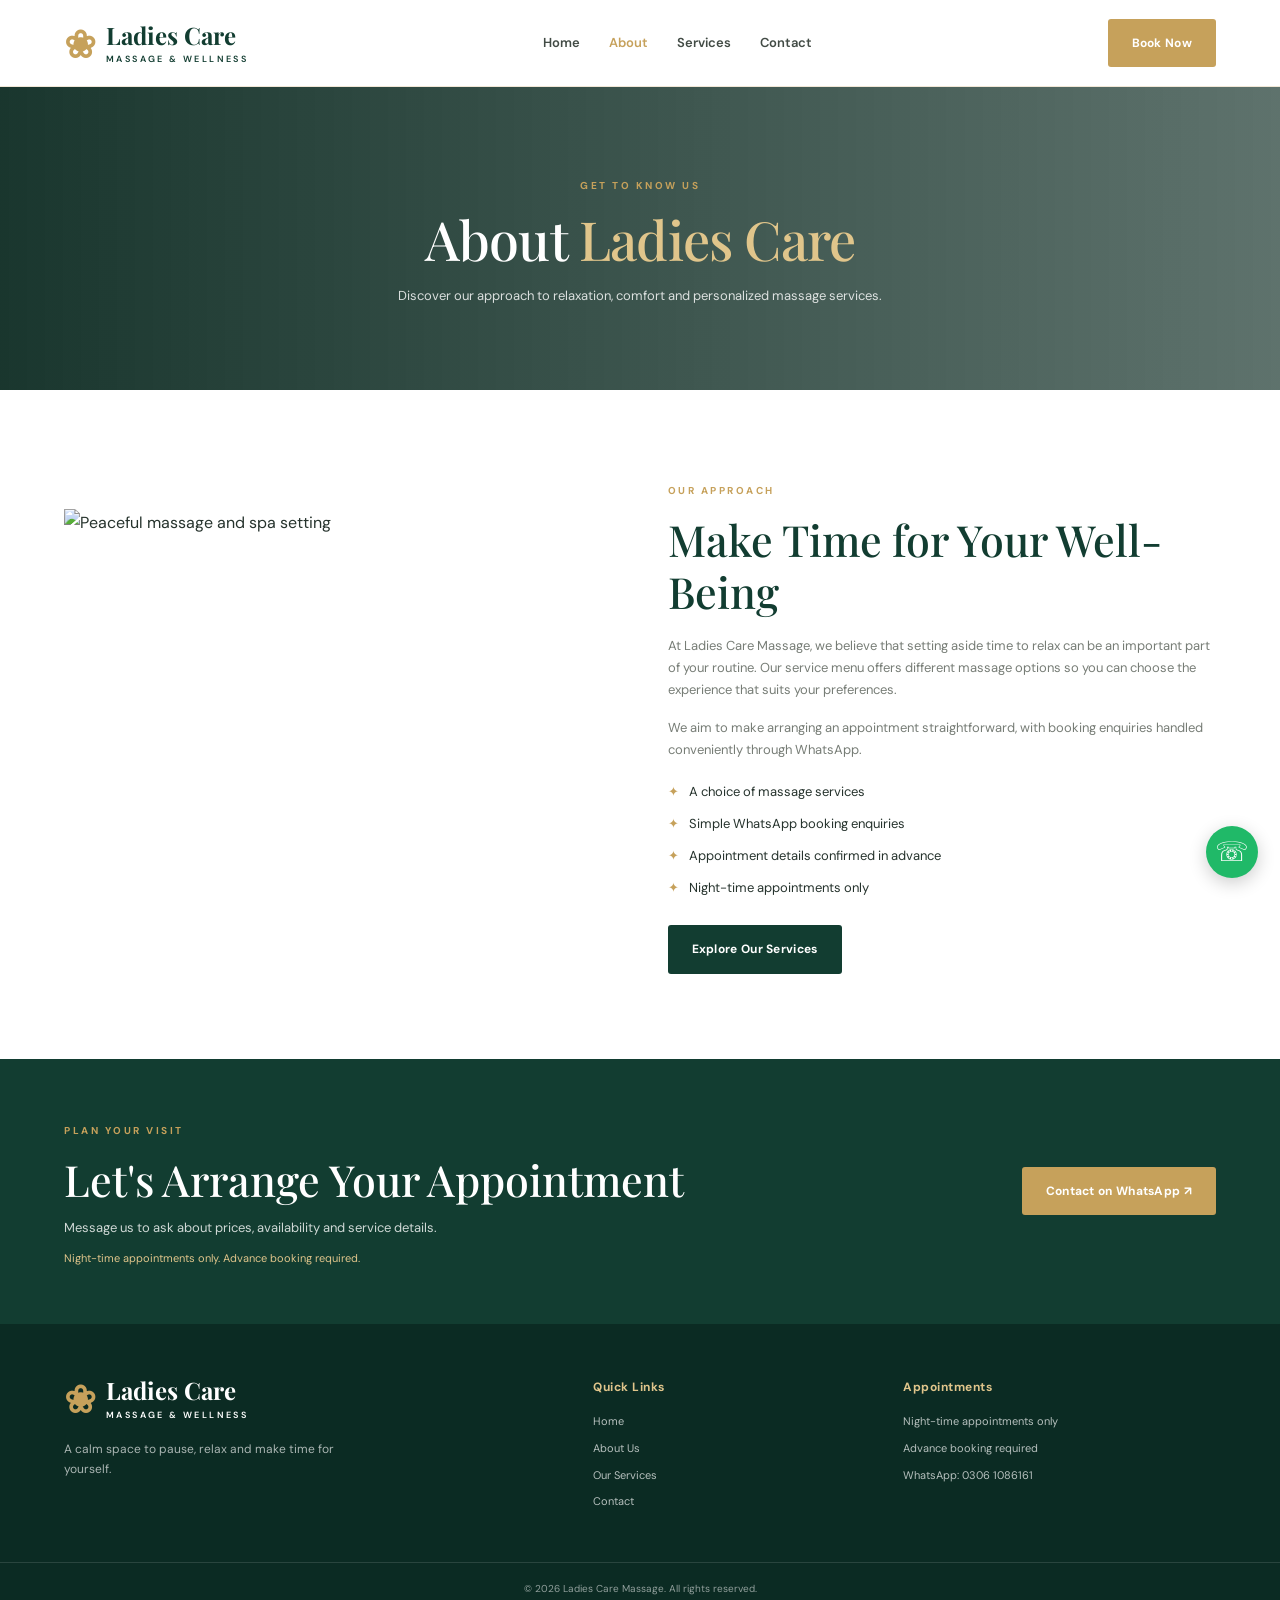
==== commit 0435b338: "Create about.html" ====
--- a/about.html
+++ b/about.html
@@ -4,68 +4,65 @@
 <head>
   <meta charset="UTF-8">
   <meta name="viewport" content="width=device-width, initial-scale=1.0">
-  <meta name="description" content="Learn about Ladies Care Massage and our massage services for women.">
+  <meta name="description" content="Learn more about Ladies Care Massage and our focus on a relaxing, comfortable massage experience.">
   <title>About Us | Ladies Care Massage</title>
   <link rel="stylesheet" href="style.css">
 </head>
 <body>
-<header class="header">
-  <a class="logo" href="index.html">✿ Ladies Care <small>MASSAGE</small></a>
-  <button class="menu-toggle" aria-label="Toggle navigation">☰</button>
-  <nav class="nav">
-    <a href="index.html">Home</a><a class="active" href="about.html">About Us</a>
-    <a href="services.html">Services</a><a href="contact.html">Contact Us</a>
-  </nav>
-  <a class="header-btn" target="_blank" href="https://wa.me/923061086161">WhatsApp Booking</a>
+<header class="site-header">
+  <div class="container nav-wrap">
+    <a class="logo" href="index.html"><span class="logo-mark">❀</span><span>Ladies Care <small>MASSAGE & WELLNESS</small></span></a>
+    <nav class="nav-links">
+      <a href="index.html">Home</a><a class="active" href="about.html">About</a><a href="services.html">Services</a><a href="contact.html">Contact</a>
+    </nav>
+    <a class="btn btn-gold nav-cta" href="https://wa.me/923061086161">Book Now</a>
+  </div>
 </header>
 
 <main>
-<section class="page-banner">
-  <p class="eyebrow">ABOUT LADIES CARE MASSAGE</p>
-  <h1>Massage Services Focused on Comfort</h1>
-  <p>Clear service options, a peaceful environment and easy appointment enquiries.</p>
-</section>
+  <section class="page-hero">
+    <div class="container">
+      <span class="eyebrow">GET TO KNOW US</span>
+      <h1>About <span>Ladies Care</span></h1>
+      <p>Discover our approach to relaxation, comfort and personalized massage services.</p>
+    </div>
+  </section>
 
-<section class="section light two-column">
-  <div>
-    <p class="eyebrow dark">WHO WE ARE</p>
-    <h2>A Comfortable Massage Experience</h2>
-    <p>Ladies Care Massage offers massage service options for women who want a calm and comfortable experience. Our listed services include shoulder massage, back or kamar massage, neck and upper-body massage, and full-body relaxation massage.</p>
-    <p>We believe clear communication is important. Before booking, customers can ask about the service, starting price, session duration and available night-time appointments. Customers can also explain their preferred pressure and identify any areas they do not want included.</p>
-    <p>Our aim is to make the appointment process straightforward. Send us a WhatsApp message, tell us which service you are interested in, and wait for confirmation of availability and final pricing.</p>
-    <p>Massage is intended for relaxation and comfort and is not a replacement for medical care. If you have an injury, severe pain or a health concern that could affect massage, seek advice from a qualified healthcare professional before booking.</p>
-    <a class="btn green" href="services.html">View Our Services</a>
-  </div>
-  <img class="about-photo" src="https://images.unsplash.com/photo-1540555700478-4be289fbecef?auto=format&fit=crop&w=1100&q=85" alt="Peaceful spa treatment room">
-</section>
+  <section class="section">
+    <div class="container content-grid">
+      <img class="content-image" src="https://images.unsplash.com/photo-1540555700478-4be289fbecef?auto=format&fit=crop&w=1100&q=85" alt="Peaceful massage and spa setting">
+      <div class="content-heading">
+        <span class="eyebrow">OUR APPROACH</span>
+        <h2>Make Time for Your Well-Being</h2>
+        <p>At Ladies Care Massage, we believe that setting aside time to relax can be an important part of your routine. Our service menu offers different massage options so you can choose the experience that suits your preferences.</p>
+        <p>We aim to make arranging an appointment straightforward, with booking enquiries handled conveniently through WhatsApp.</p>
+        <ul class="check-list">
+          <li>A choice of massage services</li>
+          <li>Simple WhatsApp booking enquiries</li>
+          <li>Appointment details confirmed in advance</li>
+          <li>Night-time appointments only</li>
+        </ul>
+        <a class="btn btn-green" href="services.html">Explore Our Services</a>
+      </div>
+    </div>
+  </section>
 
-<section class="section cream">
-  <div class="section-heading">
-    <p class="eyebrow dark">OUR APPROACH</p>
-    <h2>What Matters to Us</h2>
-  </div>
-  <div class="values-grid">
-    <article><span>01</span><h3>Clear Choices</h3><p>Choose a focused shoulder or back massage, an upper-body massage, or a full-body relaxation session.</p></article>
-    <article><span>02</span><h3>Comfort</h3><p>Discuss pressure, preferences and any areas to avoid before your session begins.</p></article>
-    <article><span>03</span><h3>Easy Enquiries</h3><p>Contact us through WhatsApp to ask about services, prices and appointment details.</p></article>
-    <article><span>04</span><h3>Night-Time Only</h3><p>Appointments are available at night only. Daytime appointments are not offered.</p></article>
-  </div>
-</section>
-
-<section class="callout">
-  <div><p class="eyebrow">NEED MORE INFORMATION?</p><h2>Ask Us Before Booking</h2><p>Confirm the service details, final price and night-time availability.</p></div>
-  <a class="btn gold" target="_blank" href="https://wa.me/923061086161?text=Assalam-o-Alaikum%2C%20I%20have%20a%20question%20about%20your%20massage%20services.">Message on WhatsApp</a>
-</section>
+  <section class="booking-banner">
+    <div class="container booking-inner">
+      <div><span class="eyebrow">PLAN YOUR VISIT</span><h2>Let's Arrange Your Appointment</h2><p>Message us to ask about prices, availability and service details.</p><small>Night-time appointments only. Advance booking required.</small></div>
+      <a class="btn btn-gold" href="https://wa.me/923061086161?text=Hello%2C%20I%20would%20like%20to%20ask%20about%20an%20appointment.">Contact on WhatsApp ↗</a>
+    </div>
+  </section>
 </main>
 
-<footer class="footer">
-  <a class="logo" href="index.html">✿ Ladies Care <small>MASSAGE</small></a>
-  <p>Shoulder Massage • Back Massage • Neck & Upper Body • Full-Body Relaxation</p>
-  <p>Night-time appointments only. Confirm availability before travelling.</p>
-  <div class="footer-links"><a href="index.html">Home</a><a href="about.html">About Us</a><a href="services.html">Services</a><a href="contact.html">Contact Us</a></div>
-  <small>© <span class="year"></span> Ladies Care Massage</small>
+<footer class="site-footer">
+  <div class="container footer-grid">
+    <div><a class="logo footer-logo" href="index.html"><span class="logo-mark">❀</span><span>Ladies Care <small>MASSAGE & WELLNESS</small></span></a><p class="footer-about">A calm space to pause, relax and make time for yourself.</p></div>
+    <div><h4>Quick Links</h4><a href="index.html">Home</a><a href="about.html">About Us</a><a href="services.html">Our Services</a><a href="contact.html">Contact</a></div>
+    <div><h4>Appointments</h4><p>Night-time appointments only</p><p>Advance booking required</p><a href="https://wa.me/923061086161">WhatsApp: 0306 1086161</a></div>
+  </div>
+  <div class="footer-bottom"><div class="container">© 2026 Ladies Care Massage. All rights reserved.</div></div>
 </footer>
-<a class="whatsapp-float" target="_blank" aria-label="WhatsApp" href="https://wa.me/923061086161">☏</a>
-<script src="script.js"></script>
+<a class="whatsapp-float" href="https://wa.me/923061086161" aria-label="Chat on WhatsApp">☏</a>
 </body>
 </html>
--- a/style.css
+++ b/style.css
@@ -1,615 +1,669 @@
-```css
+
+@import url('https://fonts.googleapis.com/css2?family=DM+Sans:wght@400;500;600;700&family=Playfair+Display:wght@400;500;600;700&display=swap');
+
 :root {
-  --green: #123f31;
-  --green-light: #245b45;
-  --cream: #faf7f0;
-  --gold: #c99a4a;
-  --text: #24342d;
-  --muted: #68756d;
+  --green: #123d31;
+  --green-dark: #0b2b23;
+  --green-light: #1c5745;
+  --gold: #c6a15b;
+  --gold-light: #e0c58b;
+  --cream: #f8f5ee;
   --white: #ffffff;
+  --text: #26332d;
+  --muted: #777d76;
+  --border: #e9e3d7;
+  --shadow: 0 12px 35px rgba(22, 45, 34, .09);
 }
 
 * {
   box-sizing: border-box;
-}
-
-html {
-  scroll-behavior: smooth;
-}
+  margin: 0;
+  padding: 0;
+}
+
+html { scroll-behavior: smooth; }
 
 body {
-  margin: 0;
-  font-family: Arial, Helvetica, sans-serif;
+  font-family: "DM Sans", sans-serif;
   color: var(--text);
-  background: var(--cream);
+  background: var(--white);
   line-height: 1.7;
 }
 
-img {
+img { display: block; max-width: 100%; }
+a { color: inherit; text-decoration: none; }
+button, a { -webkit-tap-highlight-color: transparent; }
+
+.container {
+  width: min(1160px, 90%);
+  margin: 0 auto;
+}
+
+.site-header {
+  background: var(--white);
+  position: relative;
+  z-index: 10;
+  border-bottom: 1px solid rgba(198,161,91,.25);
+}
+
+.nav-wrap {
+  min-height: 86px;
+  display: flex;
+  align-items: center;
+  justify-content: space-between;
+  gap: 25px;
+}
+
+.logo {
+  display: inline-flex;
+  align-items: center;
+  gap: 10px;
+  color: var(--green);
+  font-family: "Playfair Display", serif;
+  font-size: 24px;
+  font-weight: 700;
+  line-height: 1.15;
+  flex-shrink: 0;
+}
+
+.logo-mark {
+  color: var(--gold);
+  font-size: 38px;
+  line-height: 1;
+}
+
+.logo small {
   display: block;
-  max-width: 100%;
-}
-
-a {
-  text-decoration: none;
-  color: inherit;
-}
-
-.site-header {
-  min-height: 82px;
-  padding: 15px 5%;
-  display: flex;
-  justify-content: space-between;
-  align-items: center;
-  gap: 20px;
-  background: var(--cream);
-  position: sticky;
-  top: 0;
-  z-index: 100;
-  box-shadow: 0 2px 15px #0000000a;
-}
-
-.logo {
-  color: var(--green);
-  font-family: Georgia, serif;
-  font-weight: bold;
-  font-size: 1.35rem;
-}
-
-.logo span {
-  display: block;
-  text-transform: uppercase;
-  letter-spacing: 4px;
-  font-size: .72rem;
+  margin-top: 5px;
+  font-family: "DM Sans", sans-serif;
+  font-size: 9px;
+  letter-spacing: 2.4px;
+  font-weight: 600;
+}
+
+.nav-links {
+  display: flex;
+  align-items: center;
+  justify-content: center;
+  gap: 29px;
+}
+
+.nav-links a {
+  font-size: 13px;
+  font-weight: 600;
+  color: #424b45;
+  transition: color .2s;
+}
+
+.nav-links a:hover,
+.nav-links a.active { color: var(--gold); }
+
+.btn {
+  display: inline-flex;
+  justify-content: center;
+  align-items: center;
   text-align: center;
-}
-
-.nav-links {
-  display: flex;
-  gap: 25px;
-}
-
-.nav-links a {
-  font-weight: 600;
-  transition: color .3s;
-}
-
-.nav-links a:hover,
-.nav-links a.active {
-  color: var(--gold);
-}
-
-.menu-toggle {
-  display: none;
-  background: none;
-  border: 0;
-  font-size: 1.7rem;
-  color: var(--green);
+  padding: 13px 23px;
+  min-height: 48px;
+  border-radius: 3px;
+  border: 1px solid transparent;
+  font-family: "DM Sans", sans-serif;
+  font-size: 12px;
+  font-weight: 700;
+  letter-spacing: .3px;
+  transition: transform .2s, background .2s;
   cursor: pointer;
 }
 
-.btn {
-  display: inline-block;
+.btn:hover { transform: translateY(-2px); }
+
+.btn-gold {
+  background: var(--gold);
+  color: #fff;
+}
+
+.btn-gold:hover { background: #ad8745; }
+
+.btn-green {
   background: var(--green);
-  color: white;
-  padding: 12px 23px;
-  border: 1px solid var(--green);
-  border-radius: 30px;
-  font-weight: bold;
-  cursor: pointer;
-  transition: .3s;
-}
-
-.btn:hover {
-  background: var(--green-light);
-  transform: translateY(-3px);
-}
+  color: #fff;
+}
+
+.btn-green:hover { background: var(--green-light); }
 
 .btn-outline {
+  border-color: rgba(255,255,255,.75);
+  color: #fff;
   background: transparent;
-  border-color: white;
-  margin-left: 8px;
-}
-
-.btn-outline:hover {
-  background: white;
-  color: var(--green);
-}
-
-/* HOME PAGE SLIDER */
+}
+
+.btn-outline:hover { background: rgba(255,255,255,.12); }
 
 .hero {
-  min-height: 590px;
+  min-height: 580px;
   position: relative;
-  overflow: hidden;
-  display: flex;
-  align-items: center;
-  color: white;
-  background: #173d2e;
-}
-
-.slide {
+  display: flex;
+  align-items: center;
+  color: #fff;
+  background: #26382f url("https://images.unsplash.com/photo-1540555700478-4be289fbecef?auto=format&fit=crop&w=2000&q=90") center 48% / cover no-repeat;
+}
+
+.hero-overlay {
   position: absolute;
   inset: 0;
-  background-size: cover;
-  background-position: center;
-  opacity: 0;
-  transition: opacity 1s ease;
-}
-
-.slide::after {
-  content: "";
-  position: absolute;
-  inset: 0;
-  background: linear-gradient(
-    90deg,
-    rgba(9, 37, 27, .90),
-    rgba(9, 37, 27, .58),
-    rgba(9, 37, 27, .12)
-  );
-}
-
-.slide.active {
-  opacity: 1;
+  background: linear-gradient(90deg, rgba(7,35,27,.91) 0%, rgba(9,39,30,.78) 48%, rgba(10,30,24,.23) 100%);
 }
 
 .hero-content {
-  width: min(650px, 90%);
-  margin-left: 8%;
   position: relative;
-  z-index: 2;
-  padding: 65px 0;
-  animation: fadeUp .8s ease;
+  z-index: 1;
+  padding-top: 76px;
+  padding-bottom: 76px;
 }
 
 .eyebrow {
+  display: inline-block;
   color: var(--gold);
-  font-size: .8rem;
-  font-weight: bold;
-  letter-spacing: 3px;
-  text-transform: uppercase;
+  font-size: 10px;
+  font-weight: 700;
+  letter-spacing: 2.5px;
+  margin-bottom: 15px;
 }
 
 .hero h1,
-.page-banner h1 {
-  font-family: Georgia, serif;
-  font-size: clamp(2.5rem, 5vw, 4.5rem);
-  line-height: 1.12;
-  margin: 15px 0;
-}
-
-.hero-content > p:not(.eyebrow) {
-  max-width: 550px;
-  font-size: 1.1rem;
-  margin-bottom: 28px;
-}
-
-.slider-arrow {
-  position: absolute;
-  z-index: 5;
-  top: 50%;
-  transform: translateY(-50%);
-  border: 1px solid #ffffff90;
-  background: #123f31b8;
-  color: white;
-  width: 44px;
-  height: 44px;
-  border-radius: 50%;
-  cursor: pointer;
-}
-
-.slider-arrow.prev {
-  left: 18px;
-}
-
-.slider-arrow.next {
-  right: 18px;
-}
-
-.slider-dots {
-  position: absolute;
-  z-index: 5;
-  bottom: 25px;
-  left: 50%;
-  transform: translateX(-50%);
-  display: flex;
-  gap: 10px;
-}
-
-.dot {
-  width: 11px;
-  height: 11px;
-  padding: 0;
-  border: 1px solid white;
-  border-radius: 50%;
-  background: transparent;
-  cursor: pointer;
-}
-
-.dot.active {
-  background: var(--gold);
-}
-
-/* SECTIONS */
-
-.section {
-  padding: 75px 5%;
-}
+.page-hero h1 {
+  font-family: "Playfair Display", serif;
+  font-weight: 500;
+  font-size: clamp(40px, 5.2vw, 66px);
+  line-height: 1.13;
+  letter-spacing: -.8px;
+  max-width: 720px;
+}
+
+.hero h1 span,
+.page-hero h1 span { color: var(--gold-light); }
+
+.hero-content > p {
+  color: rgba(255,255,255,.86);
+  max-width: 510px;
+  margin: 22px 0 28px;
+  font-size: 14px;
+}
+
+.hero-actions {
+  display: flex;
+  align-items: center;
+  flex-wrap: wrap;
+  gap: 13px;
+}
+
+.night-note {
+  color: #f4e7ca;
+  font-size: 11px;
+  margin-top: 25px;
+  letter-spacing: .2px;
+}
+
+.trust-strip {
+  background: var(--cream);
+  border-bottom: 1px solid var(--border);
+}
+
+.trust-grid {
+  display: grid;
+  grid-template-columns: repeat(3, 1fr);
+  padding-top: 24px;
+  padding-bottom: 24px;
+}
+
+.trust-grid > div {
+  display: grid;
+  grid-template-columns: 38px 1fr;
+  align-content: center;
+  column-gap: 12px;
+  padding: 6px 22px;
+  border-right: 1px solid #e5ddce;
+}
+
+.trust-grid > div:first-child { padding-left: 0; }
+.trust-grid > div:last-child { border-right: 0; }
+
+.trust-icon {
+  grid-row: span 2;
+  color: var(--gold);
+  font-size: 28px;
+  align-self: center;
+}
+
+.trust-grid strong { font-size: 12px; color: var(--green); }
+.trust-grid small { font-size: 11px; color: var(--muted); }
+
+.section { padding: 85px 0; }
 
 .section-heading {
-  max-width: 720px;
   text-align: center;
-  margin: 0 auto 38px;
-}
-
-.section h2,
-.about-preview h2,
-.contact-info h2 {
+  max-width: 650px;
+  margin: 0 auto 42px;
+}
+
+.section-heading h2,
+.content-heading h2,
+.booking-inner h2 {
+  font-family: "Playfair Display", serif;
+  font-size: clamp(31px, 4vw, 43px);
+  line-height: 1.2;
   color: var(--green);
-  font-family: Georgia, serif;
-  font-size: clamp(2rem, 3.5vw, 3rem);
-  line-height: 1.2;
-  margin: 10px 0 18px;
-}
-
-.section-heading > p:last-child,
-.about-preview p,
-.contact-info > p {
+  font-weight: 500;
+}
+
+.section-heading h2 span { color: var(--gold); }
+
+.section-heading > p {
   color: var(--muted);
-}
-
-/* SERVICE CARDS */
+  font-size: 13px;
+  margin-top: 12px;
+}
 
 .service-grid {
   display: grid;
-  grid-template-columns: repeat(3, minmax(0, 1fr));
-  gap: 25px;
+  grid-template-columns: repeat(4, minmax(0, 1fr));
+  gap: 22px;
+  align-items: stretch;
 }
 
 .service-card {
-  overflow: hidden;
-  background: white;
-  border: 1px solid #eee6da;
-  border-radius: 15px;
-  box-shadow: 0 8px 25px #173d2e0b;
-  transition: transform .3s, box-shadow .3s;
+  border: 1px solid var(--border);
+  background: #fff;
+  min-width: 0;
+  display: flex;
+  flex-direction: column;
+  transition: transform .25s, box-shadow .25s;
 }
 
 .service-card:hover {
-  transform: translateY(-7px);
-  box-shadow: 0 16px 35px #173d2e18;
-}
-
-.service-card img {
+  transform: translateY(-5px);
+  box-shadow: var(--shadow);
+}
+
+.service-card > img {
   width: 100%;
-  height: 235px;
+  height: 205px;
   object-fit: cover;
-  transition: transform .5s;
-}
-
-.service-card:hover img {
-  transform: scale(1.04);
-}
-
-.card-content {
-  padding: 22px;
-}
-
-.card-content h3 {
-  font-family: Georgia, serif;
-  font-size: 1.4rem;
+}
+
+.service-body {
+  display: flex;
+  flex-direction: column;
+  align-items: flex-start;
+  flex: 1;
+  padding: 21px 18px 18px;
+}
+
+.service-number {
+  font-size: 9px;
+  color: var(--gold);
+  letter-spacing: 1.5px;
+  font-weight: 700;
+}
+
+.service-body h3 {
   color: var(--green);
-  margin: 0 0 10px;
-}
-
-.card-content p {
+  font-family: "Playfair Display", serif;
+  font-size: 20px;
+  line-height: 1.3;
+  margin-top: 9px;
+}
+
+.service-body > p {
+  font-size: 12px;
+  line-height: 1.8;
   color: var(--muted);
-}
-
-.card-content a,
-.service-link {
+  margin-top: 12px;
+  flex: 1;
+}
+
+.service-bottom {
+  width: 100%;
+  display: flex;
+  justify-content: space-between;
+  align-items: center;
+  gap: 8px;
+  margin-top: 20px;
+  padding-top: 14px;
+  border-top: 1px solid var(--border);
+}
+
+.price {
+  font-size: 11px;
+  font-weight: 700;
   color: var(--green);
-  font-weight: bold;
-  border-bottom: 1px solid var(--gold);
-}
-
-/* ABOUT PREVIEW */
-
-.about-preview {
-  padding: 75px 7%;
+}
+
+.text-link {
+  color: #a57c35;
+  font-size: 11px;
+  font-weight: 700;
+  white-space: nowrap;
+}
+
+.text-link:hover { color: var(--green); }
+
+.center-action {
+  display: flex;
+  justify-content: center;
+  margin-top: 38px;
+}
+
+.booking-banner {
+  background: var(--green);
+  color: #fff;
+  padding: 56px 0;
+}
+
+.booking-inner {
+  display: flex;
+  align-items: center;
+  justify-content: space-between;
+  gap: 30px;
+}
+
+.booking-inner h2 { color: #fff; }
+
+.booking-inner p {
+  color: rgba(255,255,255,.8);
+  font-size: 13px;
+  margin-top: 12px;
+}
+
+.booking-inner small {
+  display: block;
+  color: var(--gold-light);
+  font-size: 11px;
+  margin-top: 10px;
+}
+
+.booking-inner .btn { flex-shrink: 0; }
+
+.site-footer {
+  background: var(--green-dark);
+  color: rgba(255,255,255,.8);
+}
+
+.footer-grid {
+  display: grid;
+  grid-template-columns: 1.5fr .8fr 1fr;
+  gap: 60px;
+  padding-top: 53px;
+  padding-bottom: 43px;
+}
+
+.footer-logo { color: #fff; }
+
+.footer-about {
+  max-width: 290px;
+  margin-top: 17px;
+  font-size: 12px;
+  color: rgba(255,255,255,.65);
+}
+
+.footer-grid h4 {
+  color: var(--gold-light);
+  font-size: 12px;
+  letter-spacing: .5px;
+  margin-bottom: 15px;
+}
+
+.footer-grid > div:not(:first-child) a,
+.footer-grid > div:not(:first-child) p {
+  display: block;
+  font-size: 11px;
+  margin-bottom: 8px;
+  color: rgba(255,255,255,.7);
+}
+
+.footer-grid a:hover { color: var(--gold-light) !important; }
+
+.footer-bottom {
+  border-top: 1px solid rgba(255,255,255,.12);
+  padding: 17px 0;
+  font-size: 10px;
+  color: rgba(255,255,255,.55);
+  text-align: center;
+}
+
+.whatsapp-float {
+  position: fixed;
+  z-index: 20;
+  right: 22px;
+  bottom: 22px;
+  width: 52px;
+  height: 52px;
+  border-radius: 50%;
+  display: flex;
+  justify-content: center;
+  align-items: center;
+  color: white;
+  background: #20b968;
+  font-size: 27px;
+  box-shadow: 0 5px 18px rgba(0,0,0,.2);
+}
+
+/* Inner pages */
+.page-hero {
+  padding: 83px 0;
+  background: linear-gradient(90deg, rgba(8,39,30,.93), rgba(8,39,30,.65)),
+    url("https://images.unsplash.com/photo-1540555700478-4be289fbecef?auto=format&fit=crop&w=1800&q=85") center / cover no-repeat;
+  color: #fff;
+  text-align: center;
+}
+
+.page-hero h1 {
+  font-size: clamp(38px, 5vw, 54px);
+  margin: 0 auto;
+}
+
+.page-hero p {
+  max-width: 600px;
+  margin: 15px auto 0;
+  font-size: 13px;
+  color: rgba(255,255,255,.82);
+}
+
+.content-grid {
   display: grid;
   grid-template-columns: 1fr 1fr;
-  align-items: center;
   gap: 55px;
-  background: #eef0e7;
-}
-
-.about-preview img {
+  align-items: center;
+}
+
+.content-image {
   width: 100%;
-  height: 420px;
+  height: 430px;
   object-fit: cover;
-  border-radius: 16px;
-}
-
-/* INNER PAGE BANNERS */
-
-.page-banner {
-  min-height: 320px;
-  padding: 65px 8%;
-  display: flex;
-  align-items: center;
-  color: white;
-  background-size: cover;
-  background-position: center;
-  position: relative;
-}
-
-.page-banner::before {
-  content: "";
-  position: absolute;
-  inset: 0;
-  background: linear-gradient(90deg, #0b3027e8, #0b302760);
-}
-
-.page-banner > div {
-  position: relative;
-  z-index: 1;
-  max-width: 700px;
-}
-
-.page-banner h1 {
-  font-size: clamp(2.5rem, 5vw, 4rem);
-}
-
-.page-banner p:not(.eyebrow) {
-  font-size: 1.05rem;
-}
-
-/* Change banner photos separately */
-
-.about-banner {
-  background-image: url("https://images.unsplash.com/photo-1600334089648-b0d9d3028eb2?auto=format&fit=crop&w=1600&q=85");
-}
-
-.services-banner {
-  background-image: url("https://images.unsplash.com/photo-1540555700478-4be289fbecef?auto=format&fit=crop&w=1600&q=85");
-}
-
-.contact-banner {
-  background-image: url("https://images.unsplash.com/photo-1600334129128-685c5582fd35?auto=format&fit=crop&w=1600&q=85");
-}
-
-/* CONTACT FORM */
-
-.contact-layout {
+}
+
+.content-heading h2 { margin-bottom: 18px; }
+
+.content-heading p {
+  color: var(--muted);
+  font-size: 13px;
+  margin-bottom: 15px;
+}
+
+.check-list {
+  list-style: none;
+  margin: 20px 0 26px;
+}
+
+.check-list li {
+  font-size: 13px;
+  margin-bottom: 10px;
+}
+
+.check-list li::before {
+  content: "✦";
+  color: var(--gold);
+  margin-right: 10px;
+}
+
+.service-list-grid {
+  display: grid;
+  grid-template-columns: repeat(2, minmax(0, 1fr));
+  gap: 22px;
+}
+
+.service-list-grid .service-card > img { height: 260px; }
+
+.info-panel {
+  background: var(--cream);
+  border: 1px solid var(--border);
+  padding: 30px;
+}
+
+.info-panel h3 {
+  font-family: "Playfair Display", serif;
+  color: var(--green);
+  font-size: 25px;
+  margin-bottom: 12px;
+}
+
+.info-panel p {
+  color: var(--muted);
+  font-size: 13px;
+  margin-bottom: 14px;
+}
+
+.contact-grid {
   display: grid;
   grid-template-columns: .9fr 1.1fr;
   gap: 35px;
-  max-width: 1150px;
-  margin: auto;
-}
-
-.contact-info,
-.contact-form {
-  padding: 30px;
-  border-radius: 15px;
-  background: white;
-  border: 1px solid #eee6da;
-}
-
-.contact-detail {
-  border-bottom: 1px solid #eee6da;
-  padding: 15px 0;
-}
-
-.contact-detail strong {
+  align-items: start;
+}
+
+.contact-card {
+  padding: 28px;
+  background: var(--cream);
+  border: 1px solid var(--border);
+  margin-bottom: 16px;
+}
+
+.contact-card h3 {
   color: var(--green);
-}
-
-.contact-image {
+  font-family: "Playfair Display", serif;
+  font-size: 22px;
+  margin-bottom: 8px;
+}
+
+.contact-card p {
+  color: var(--muted);
+  font-size: 13px;
+  overflow-wrap: anywhere;
+}
+
+.contact-card a {
+  color: var(--green-light);
+  font-weight: 700;
+}
+
+.contact-visual {
   width: 100%;
-  height: 210px;
+  min-height: 390px;
+  height: 100%;
   object-fit: cover;
-  border-radius: 10px;
-  margin-top: 20px;
-}
-
-.contact-form label {
-  display: block;
-  margin: 15px 0 6px;
-  font-weight: bold;
-}
-
-.contact-form input,
-.contact-form select,
-.contact-form textarea {
-  width: 100%;
-  padding: 13px;
-  border: 1px solid #d8ddd4;
-  border-radius: 8px;
-  background: white;
-  font: inherit;
-}
-
-.contact-form textarea {
-  min-height: 140px;
-  resize: vertical;
-}
-
-.contact-form button {
-  margin-top: 20px;
-}
-
-/* CALL TO ACTION & FOOTER */
-
-.booking-banner {
-  padding: 60px 5%;
-  text-align: center;
-  color: white;
-  background: var(--green);
-}
-
-.booking-banner h2 {
-  font-family: Georgia, serif;
-  font-size: clamp(2rem, 4vw, 3rem);
-}
-
-.booking-banner p {
-  margin-bottom: 25px;
-}
-
-.booking-banner .btn {
-  background: var(--gold);
-  border-color: var(--gold);
-}
-
-.site-footer {
-  padding: 30px 5%;
-  text-align: center;
-  background: #0b2b22;
-  color: white;
-}
-
-.site-footer div {
-  display: flex;
-  flex-wrap: wrap;
-  justify-content: center;
-  gap: 22px;
-}
-
-.site-footer a {
-  color: #dbe5dd;
-}
-
-.site-footer a:hover {
-  color: var(--gold);
-}
-
-/* ANIMATIONS */
-
-@keyframes fadeUp {
-  from {
-    opacity: 0;
-    transform: translateY(22px);
+}
+
+@media (max-width: 1000px) {
+  .nav-wrap { gap: 15px; }
+  .nav-links { gap: 17px; }
+  .logo { font-size: 21px; }
+  .service-grid { grid-template-columns: repeat(2, minmax(0, 1fr)); }
+  .service-card > img { height: 240px; }
+  .footer-grid { gap: 30px; }
+}
+
+@media (max-width: 700px) {
+  .nav-wrap {
+    padding: 15px 0;
+    flex-wrap: wrap;
+    justify-content: space-between;
   }
-  to {
-    opacity: 1;
-    transform: translateY(0);
+
+  .logo { font-size: 20px; }
+  .logo-mark { font-size: 32px; }
+  .nav-cta { padding: 10px 13px; min-height: 40px; }
+
+  .nav-links {
+    order: 3;
+    width: 100%;
+    justify-content: space-between;
+    gap: 10px;
+    border-top: 1px solid var(--border);
+    padding-top: 12px;
   }
+
+  .nav-links a { font-size: 12px; }
+
+  .hero { min-height: 540px; background-position: 58% center; }
+  .hero-overlay { background: rgba(7,35,27,.76); }
+  .hero-content { padding-top: 60px; padding-bottom: 60px; }
+  .hero h1 { font-size: clamp(39px, 10vw, 55px); }
+  .hero-content > p { font-size: 13px; }
+  .hero-actions { align-items: stretch; }
+  .hero-actions .btn { width: 100%; }
+
+  .trust-grid {
+    grid-template-columns: 1fr;
+    padding-top: 10px;
+    padding-bottom: 10px;
+  }
+
+  .trust-grid > div,
+  .trust-grid > div:first-child {
+    padding: 13px 0;
+    border-right: 0;
+    border-bottom: 1px solid var(--border);
+  }
+
+  .trust-grid > div:last-child { border-bottom: 0; }
+
+  .section { padding: 60px 0; }
+  .section-heading { margin-bottom: 30px; }
+
+  .service-grid,
+  .service-list-grid { grid-template-columns: 1fr; }
+
+  .service-card > img,
+  .service-list-grid .service-card > img { height: 245px; }
+
+  .service-body { padding: 22px; }
+  .service-body h3 { font-size: 22px; }
+
+  .booking-inner {
+    align-items: flex-start;
+    flex-direction: column;
+  }
+
+  .booking-inner .btn { width: 100%; }
+
+  .footer-grid {
+    grid-template-columns: 1fr;
+    gap: 27px;
+    padding-top: 40px;
+    padding-bottom: 35px;
+  }
+
+  .content-grid,
+  .contact-grid { grid-template-columns: 1fr; gap: 30px; }
+
+  .content-image { height: 300px; }
+  .contact-visual { min-height: 260px; height: 280px; }
+  .page-hero { padding: 65px 0; }
+  .info-panel { padding: 23px; }
 }
 
 @media (prefers-reduced-motion: reduce) {
-  *,
-  *::before,
-  *::after {
-    scroll-behavior: auto !important;
-    animation-duration: .01ms !important;
+  html { scroll-behavior: auto; }
+  *, *::before, *::after {
     transition-duration: .01ms !important;
   }
 }
-
-/* MOBILE RESPONSIVE */
-
-@media (max-width: 850px) {
-  .nav-links {
-    gap: 14px;
-  }
-
-  .service-grid {
-    grid-template-columns: repeat(2, minmax(0, 1fr));
-  }
-
-  .about-preview {
-    gap: 28px;
-  }
-}
-
-@media (max-width: 650px) {
-  .site-header {
-    min-height: 72px;
-  }
-
-  .menu-toggle {
-    display: block;
-  }
-
-  .nav-links {
-    display: none;
-    position: absolute;
-    top: 100%;
-    left: 0;
-    right: 0;
-    padding: 20px 5%;
-    background: var(--cream);
-    box-shadow: 0 12px 18px #00000012;
-    flex-direction: column;
-    gap: 18px;
-  }
-
-  .nav-links.open {
-    display: flex;
-  }
-
-  .hero {
-    min-height: 570px;
-  }
-
-  .hero-content {
-    margin-left: 7%;
-    padding: 55px 0;
-  }
-
-  .hero h1 {
-    font-size: 2.65rem;
-  }
-
-  .hero-content > p:not(.eyebrow) {
-    font-size: 1rem;
-  }
-
-  .btn-outline {
-    margin: 12px 0 0;
-  }
-
-  .section {
-    padding: 52px 5%;
-  }
-
-  .service-grid,
-  .about-preview,
-  .contact-layout {
-    grid-template-columns: 1fr;
-  }
-
-  .about-preview img {
-    height: 300px;
-  }
-
-  .service-card img {
-    height: 230px;
-  }
-
-  .page-banner {
-    min-height: 270px;
-    padding: 45px 6%;
-  }
-
-  .contact-info,
-  .contact-form {
-    padding: 22px;
-  }
-
-  .slider-arrow {
-    width: 35px;
-    height: 35px;
-  }
-
-  .slider-arrow.prev {
-    left: 8px;
-  }
-
-  .slider-arrow.next {
-    right: 8px;
-  }
-}
-```
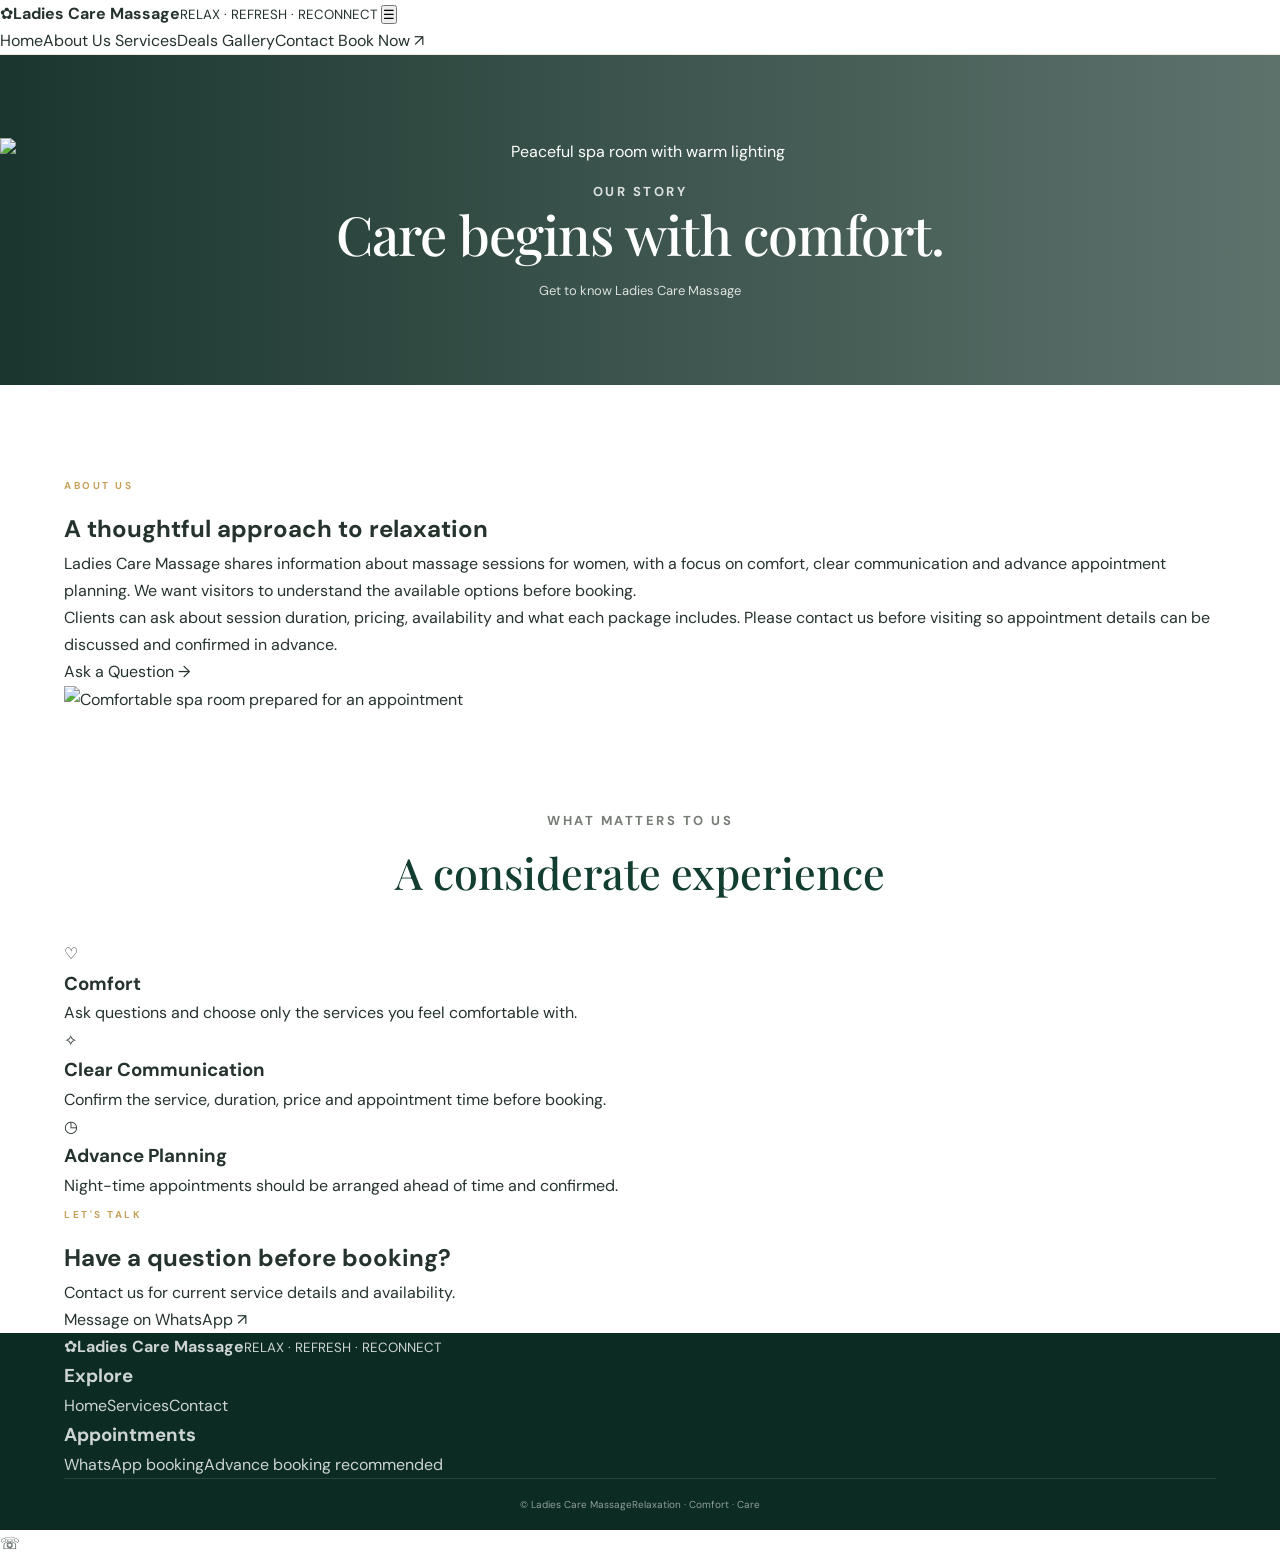
==== commit 40be3927: "Update about.html" ====
--- a/about.html
+++ b/about.html
@@ -1,68 +1,75 @@
 
-<!DOCTYPE html>
+<!doctype html>
 <html lang="en">
 <head>
-  <meta charset="UTF-8">
-  <meta name="viewport" content="width=device-width, initial-scale=1.0">
-  <meta name="description" content="Learn more about Ladies Care Massage and our focus on a relaxing, comfortable massage experience.">
-  <title>About Us | Ladies Care Massage</title>
+  <meta charset="utf-8">
+  <meta name="viewport" content="width=device-width, initial-scale=1">
+  <title>About Ladies Care Massage | Comfort & Care</title>
+  <meta name="description" content="Learn about Ladies Care Massage, our approach to comfort, clear service information and advance night-time appointment booking.">
+  <meta name="keywords" content="about Ladies Care Massage, massage services for women, night-time massage booking, relaxation massage">
+  <meta name="robots" content="index,follow">
+  <link rel="canonical" href="https://ladiescaremassage.github.io/about.html">
+  <meta property="og:title" content="About Ladies Care Massage">
+  <meta property="og:description" content="Our approach to a calm and comfortable massage appointment experience.">
   <link rel="stylesheet" href="style.css">
+  <link rel="preconnect" href="https://fonts.googleapis.com">
+  <link href="https://fonts.googleapis.com/css2?family=DM+Sans:wght@400;500;600;700&family=Playfair+Display:wght@500;600;700&display=swap" rel="stylesheet">
 </head>
 <body>
 <header class="site-header">
-  <div class="container nav-wrap">
-    <a class="logo" href="index.html"><span class="logo-mark">❀</span><span>Ladies Care <small>MASSAGE & WELLNESS</small></span></a>
-    <nav class="nav-links">
-      <a href="index.html">Home</a><a class="active" href="about.html">About</a><a href="services.html">Services</a><a href="contact.html">Contact</a>
-    </nav>
-    <a class="btn btn-gold nav-cta" href="https://wa.me/923061086161">Book Now</a>
-  </div>
+  <a class="brand" href="index.html"><span class="brand-mark">✿</span><span><strong>Ladies Care Massage</strong><small>RELAX · REFRESH · RECONNECT</small></span></a>
+  <button class="menu-toggle" aria-label="Open navigation" aria-expanded="false">☰</button>
+  <nav class="nav">
+    <a href="index.html">Home</a><a class="active" href="about.html">About Us</a>
+    <a href="services.html">Services</a><a href="index.html#deals">Deals</a>
+    <a href="index.html#gallery">Gallery</a><a href="contact.html">Contact</a>
+    <a class="nav-book" href="https://wa.me/923061086161" target="_blank" rel="noopener">Book Now ↗</a>
+  </nav>
 </header>
 
 <main>
   <section class="page-hero">
-    <div class="container">
-      <span class="eyebrow">GET TO KNOW US</span>
-      <h1>About <span>Ladies Care</span></h1>
-      <p>Discover our approach to relaxation, comfort and personalized massage services.</p>
-    </div>
+    <img src="https://images.unsplash.com/photo-1540555700478-4be289fbecef?auto=format&fit=crop&w=1800&q=85" alt="Peaceful spa room with warm lighting">
+    <div class="page-hero-overlay"></div>
+    <div class="page-hero-text"><p class="eyebrow light">OUR STORY</p><h1>Care begins with comfort.</h1><p>Get to know Ladies Care Massage</p></div>
   </section>
 
-  <section class="section">
-    <div class="container content-grid">
-      <img class="content-image" src="https://images.unsplash.com/photo-1540555700478-4be289fbecef?auto=format&fit=crop&w=1100&q=85" alt="Peaceful massage and spa setting">
-      <div class="content-heading">
-        <span class="eyebrow">OUR APPROACH</span>
-        <h2>Make Time for Your Well-Being</h2>
-        <p>At Ladies Care Massage, we believe that setting aside time to relax can be an important part of your routine. Our service menu offers different massage options so you can choose the experience that suits your preferences.</p>
-        <p>We aim to make arranging an appointment straightforward, with booking enquiries handled conveniently through WhatsApp.</p>
-        <ul class="check-list">
-          <li>A choice of massage services</li>
-          <li>Simple WhatsApp booking enquiries</li>
-          <li>Appointment details confirmed in advance</li>
-          <li>Night-time appointments only</li>
-        </ul>
-        <a class="btn btn-green" href="services.html">Explore Our Services</a>
+  <section class="section container about-layout">
+    <div class="about-copy">
+      <p class="eyebrow">ABOUT US</p>
+      <h2>A thoughtful approach to relaxation</h2>
+      <p>Ladies Care Massage shares information about massage sessions for women, with a focus on comfort, clear communication and advance appointment planning. We want visitors to understand the available options before booking.</p>
+      <p>Clients can ask about session duration, pricing, availability and what each package includes. Please contact us before visiting so appointment details can be discussed and confirmed in advance.</p>
+      <a class="button button-rose" href="contact.html">Ask a Question →</a>
+    </div>
+    <img class="about-photo" src="https://images.unsplash.com/photo-1600334089648-b0d9d3028eb2?auto=format&fit=crop&w=1100&q=85" alt="Comfortable spa room prepared for an appointment" loading="lazy">
+  </section>
+
+  <section class="soft-section">
+    <div class="container">
+      <div class="section-heading"><p class="eyebrow">WHAT MATTERS TO US</p><h2>A considerate experience</h2></div>
+      <div class="values-grid">
+        <article><span>♡</span><h3>Comfort</h3><p>Ask questions and choose only the services you feel comfortable with.</p></article>
+        <article><span>✧</span><h3>Clear Communication</h3><p>Confirm the service, duration, price and appointment time before booking.</p></article>
+        <article><span>◷</span><h3>Advance Planning</h3><p>Night-time appointments should be arranged ahead of time and confirmed.</p></article>
       </div>
     </div>
   </section>
 
-  <section class="booking-banner">
-    <div class="container booking-inner">
-      <div><span class="eyebrow">PLAN YOUR VISIT</span><h2>Let's Arrange Your Appointment</h2><p>Message us to ask about prices, availability and service details.</p><small>Night-time appointments only. Advance booking required.</small></div>
-      <a class="btn btn-gold" href="https://wa.me/923061086161?text=Hello%2C%20I%20would%20like%20to%20ask%20about%20an%20appointment.">Contact on WhatsApp ↗</a>
-    </div>
+  <section class="cta-band">
+    <div class="container cta-inner"><div><p class="eyebrow light">LET'S TALK</p><h2>Have a question before booking?</h2><p>Contact us for current service details and availability.</p></div><a class="button button-light" href="https://wa.me/923061086161" target="_blank" rel="noopener">Message on WhatsApp ↗</a></div>
   </section>
 </main>
 
 <footer class="site-footer">
-  <div class="container footer-grid">
-    <div><a class="logo footer-logo" href="index.html"><span class="logo-mark">❀</span><span>Ladies Care <small>MASSAGE & WELLNESS</small></span></a><p class="footer-about">A calm space to pause, relax and make time for yourself.</p></div>
-    <div><h4>Quick Links</h4><a href="index.html">Home</a><a href="about.html">About Us</a><a href="services.html">Our Services</a><a href="contact.html">Contact</a></div>
-    <div><h4>Appointments</h4><p>Night-time appointments only</p><p>Advance booking required</p><a href="https://wa.me/923061086161">WhatsApp: 0306 1086161</a></div>
+  <div class="container footer-main">
+    <a class="brand footer-brand" href="index.html"><span class="brand-mark">✿</span><span><strong>Ladies Care Massage</strong><small>RELAX · REFRESH · RECONNECT</small></span></a>
+    <div><h3>Explore</h3><a href="index.html">Home</a><a href="services.html">Services</a><a href="contact.html">Contact</a></div>
+    <div><h3>Appointments</h3><a href="https://wa.me/923061086161" target="_blank" rel="noopener">WhatsApp booking</a><span>Advance booking recommended</span></div>
   </div>
-  <div class="footer-bottom"><div class="container">© 2026 Ladies Care Massage. All rights reserved.</div></div>
+  <div class="container footer-bottom"><span>© <span data-year></span> Ladies Care Massage</span><span>Relaxation · Comfort · Care</span></div>
 </footer>
-<a class="whatsapp-float" href="https://wa.me/923061086161" aria-label="Chat on WhatsApp">☏</a>
+<a class="floating-wa" href="https://wa.me/923061086161" aria-label="Chat on WhatsApp" target="_blank" rel="noopener">☏</a>
+<script src="script.js" defer></script>
 </body>
 </html>
